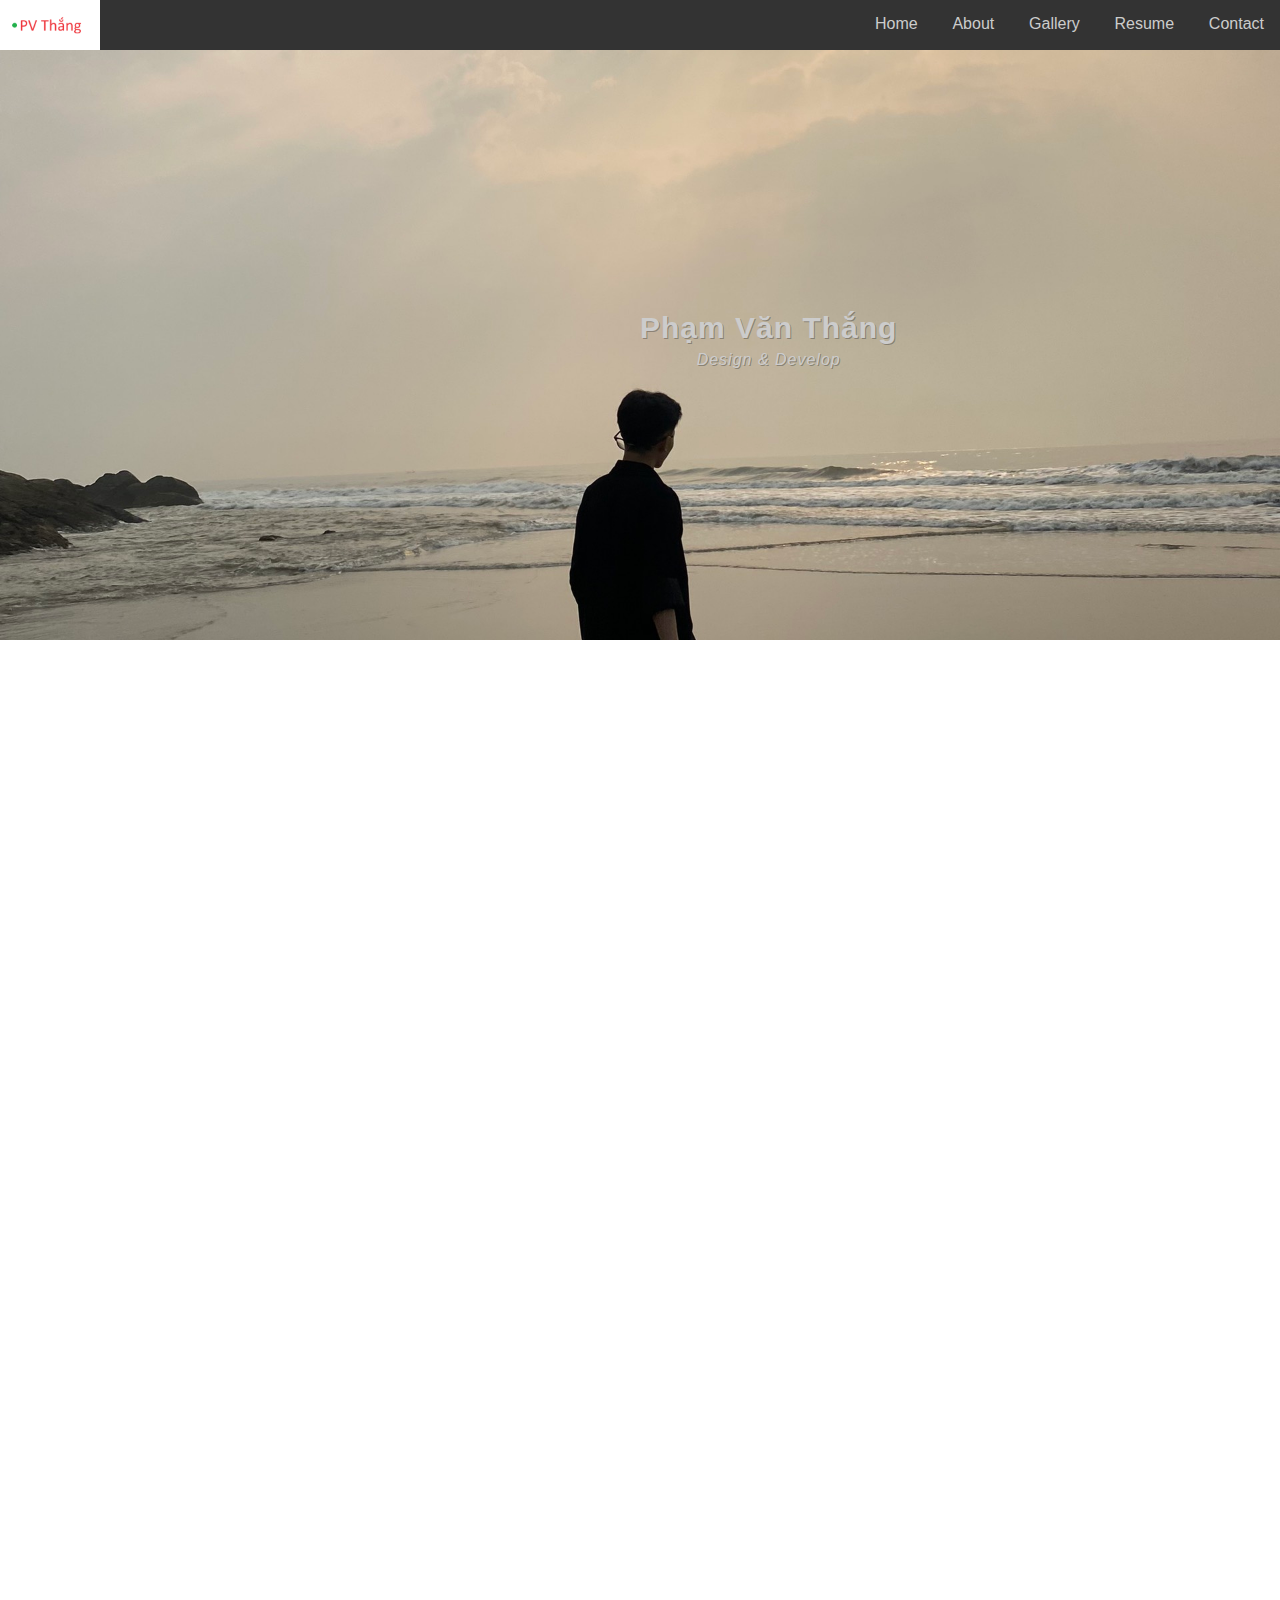
==== index.html @ 1ade6fb3 "first commit" ====
<!DOCTYPE html>
<html lang="en">
<head>
    <meta charset="UTF-8">
    <meta name="viewport" content="width=device-width, initial-scale=1.0">
    <title>Document</title>
    <link rel="shortcut icon" href="assets/img/ffb74d48d76775392c7615.jpg" type="image/x-icon">
    <link rel="stylesheet" href="assets/css/reset.css">
    <link rel="stylesheet" href="assets/css/base.css">
    <link rel="stylesheet" href="assets/css/style.css">
    <link rel="stylesheet" href="assets/css/reponsive.css">
    <link rel="stylesheet" href="assets/fonts/themify-icons.css">
</head>
<body>
    <div id="main">
        <!-- begin header -->
         <div id="header" >
                <div class="logo ">
                  <a href="#"><img src="assets/img/logo.png" alt="logo" class="logo__img" ></a>
                </div>

                <nav class="navbar">
                    <ul class="navbar__list " >
                        <li class="navbar__list-item "><a href="#" >Home</a></li>
                        <li class="navbar__list-item "><a href="" >About</a></li>
                        <li class="navbar__list-item "><a href="" >Gallery</a></li>
                        <li class="navbar__list-item "><a href="" >Resume</a></li>
                        <li class="navbar__list-item "><a href="" >Contact</a></li>
                    </ul>
                </nav>
                
                <div id="header__menu">
                    <i class="ti-menu header__menu-btn"></i>
                </div>
 
         </div>
         <!-- end header -->

         <!-- begin body -->
          <div id="container">
            <div class="content">
                <div class="slider">
                    <h3 class="slider__name">Phạm Văn Thắng</h3>
                    <p class="slider__desc">Design & Develop</p>
                </div>
            </div>
          </div>
          <!-- end body -->


          <!-- footer -->
           <div id="footer">

           </div>
    </div>
    <script src="script.js"></script>
</body>
</html>
---- assets/css/base.css ----
html {
    font-size: 62.5%;
    line-height: 1.6rem;
    font-family: Arial, Helvetica, sans-serif;
    font-weight: 100;
    scroll-behavior: smooth;
}
---- assets/css/style.css ----
#main {
 min-height: 10000px;
}
/* begin-header */
#header{
    position: fixed;
    top: 0;
    left: 0;
    right: 0;
    display: flex;
    width: 100%;
    height: 5rem;
    background-color: #333;
    justify-content: space-between;
    overflow: hidden;
    z-index: 99;
}
#header .logo {
    
}

#header .logo  {
    
}
#header .logo__img  { 
    width: 10rem;
    height: 5rem;
    
}
#header .navbar  {
    
}

#header .navbar__list {
    
}


#header .navbar__list .navbar__list-item {
    list-style: none;
    display: inline-block;
    
    
}
#header .navbar__list .navbar__list-item a {
    color: #ccc;
    font-style: none;
    text-decoration: none;
    padding: 1.6rem;
    font-size: 1rem;
    font-size: 1.6rem;
    border-radius: 1.6rem;
}
#header .navbar__list .navbar__list-item a:hover {
    background-color: #ccc;
    color:#333;
    
}

#header #header__menu {
    margin-top: 1.6rem;
}

#header #header__menu i{
    color: #ccc;
    padding: 1.6rem;
    font-size: 1.6rem;
    
}

#header #header__menu i:hover {
    background-color: #ccc;
    color:#333;
}


/* end header */
/*  b0dy */
#container {
    
}
.content {
    position: relative;
    background: url(../img/7cc66639fc165e48070713.jpg) no-repeat center/ cover;
    padding-top: 50%;
}
.content .slider {
    position: absolute;
    top: 50%;
    left: 50%;
    
    z-index: 1;
    animation: animation  2s infinite linear;
}

@keyframes animation{
    0%{
        transform: translate(-50%, -50%);
    }   

    50%{
        transform: translate(-50%,calc(-50% + 1rem));
    }   
    100%{
        transform: translate(-50%, -50%);
    } 
}

.content .slider .slider__name {
    font-size: 3rem;
    letter-spacing: 1px;
    color: #ccc;
    text-shadow: 1px 1px rgba(51, 51, 51,0.4);
}
.content .slider .slider__desc {
    margin-top: 1.6rem;
    font-size: 1.6rem;
    letter-spacing: 1px;
    color: #ccc;
    text-shadow: 1px 1px rgba(51, 51, 51,0.4);
    font-style: italic;
    text-align: center;
}
---- assets/css/reponsive.css ----
/* pc */
@media only screen and  (min-width: 64em) {
    #header__menu {
        display: none;
    }
    #header .navbar__list .navbar__list-item {
        margin-top: 1.6rem;
    }
}

/* tablet */
@media only screen and (min-width: 48em) and  (max-width: 64em) {
    #header__menu {
        display: none;
    }

    #header .navbar__list .navbar__list-item {
        margin-top: 1.6rem;
    }
}
/* mobile */
@media only screen and   (max-width:  47.9375em) {
    /* begin-header */
    .navbar {
        margin-left: 10rem;
        width: 100%;
    }

    #header .navbar__list .navbar__list-item  {
        display: block;
        width: 100%;
    }
    #header .navbar__list .navbar__list-item a {
        display: block;
        width: 100%;
    }
    /* begin-slider */
    .content .slider .slider__name {
        font-size: 1.6rem;
    }
    .content .slider .slider__desc {
        font-size: 1rem;
    }
}
---- assets/fonts/themify-icons.css ----
@font-face {
	font-family: 'themify';
	src:url('fonts/themify.eot?-fvbane');
	src:url('fonts/themify.eot?#iefix-fvbane') format('embedded-opentype'),
		url('fonts/themify.woff?-fvbane') format('woff'),
		url('fonts/themify.ttf?-fvbane') format('truetype'),
		url('fonts/themify.svg?-fvbane#themify') format('svg');
	font-weight: normal;
	font-style: normal;
}

[class^="ti-"], [class*=" ti-"] {
	font-family: 'themify';
	speak: none;
	font-style: normal;
	font-weight: normal;
	font-variant: normal;
	text-transform: none;
	line-height: 1;

	/* Better Font Rendering =========== */
	-webkit-font-smoothing: antialiased;
	-moz-osx-font-smoothing: grayscale;
}

.ti-wand:before {
	content: "\e600";
}
.ti-volume:before {
	content: "\e601";
}
.ti-user:before {
	content: "\e602";
}
.ti-unlock:before {
	content: "\e603";
}
.ti-unlink:before {
	content: "\e604";
}
.ti-trash:before {
	content: "\e605";
}
.ti-thought:before {
	content: "\e606";
}
.ti-target:before {
	content: "\e607";
}
.ti-tag:before {
	content: "\e608";
}
.ti-tablet:before {
	content: "\e609";
}
.ti-star:before {
	content: "\e60a";
}
.ti-spray:before {
	content: "\e60b";
}
.ti-signal:before {
	content: "\e60c";
}
.ti-shopping-cart:before {
	content: "\e60d";
}
.ti-shopping-cart-full:before {
	content: "\e60e";
}
.ti-settings:before {
	content: "\e60f";
}
.ti-search:before {
	content: "\e610";
}
.ti-zoom-in:before {
	content: "\e611";
}
.ti-zoom-out:before {
	content: "\e612";
}
.ti-cut:before {
	content: "\e613";
}
.ti-ruler:before {
	content: "\e614";
}
.ti-ruler-pencil:before {
	content: "\e615";
}
.ti-ruler-alt:before {
	content: "\e616";
}
.ti-bookmark:before {
	content: "\e617";
}
.ti-bookmark-alt:before {
	content: "\e618";
}
.ti-reload:before {
	content: "\e619";
}
.ti-plus:before {
	content: "\e61a";
}
.ti-pin:before {
	content: "\e61b";
}
.ti-pencil:before {
	content: "\e61c";
}
.ti-pencil-alt:before {
	content: "\e61d";
}
.ti-paint-roller:before {
	content: "\e61e";
}
.ti-paint-bucket:before {
	content: "\e61f";
}
.ti-na:before {
	content: "\e620";
}
.ti-mobile:before {
	content: "\e621";
}
.ti-minus:before {
	content: "\e622";
}
.ti-medall:before {
	content: "\e623";
}
.ti-medall-alt:before {
	content: "\e624";
}
.ti-marker:before {
	content: "\e625";
}
.ti-marker-alt:before {
	content: "\e626";
}
.ti-arrow-up:before {
	content: "\e627";
}
.ti-arrow-right:before {
	content: "\e628";
}
.ti-arrow-left:before {
	content: "\e629";
}
.ti-arrow-down:before {
	content: "\e62a";
}
.ti-lock:before {
	content: "\e62b";
}
.ti-location-arrow:before {
	content: "\e62c";
}
.ti-link:before {
	content: "\e62d";
}
.ti-layout:before {
	content: "\e62e";
}
.ti-layers:before {
	content: "\e62f";
}
.ti-layers-alt:before {
	content: "\e630";
}
.ti-key:before {
	content: "\e631";
}
.ti-import:before {
	content: "\e632";
}
.ti-image:before {
	content: "\e633";
}
.ti-heart:before {
	content: "\e634";
}
.ti-heart-broken:before {
	content: "\e635";
}
.ti-hand-stop:before {
	content: "\e636";
}
.ti-hand-open:before {
	content: "\e637";
}
.ti-hand-drag:before {
	content: "\e638";
}
.ti-folder:before {
	content: "\e639";
}
.ti-flag:before {
	content: "\e63a";
}
.ti-flag-alt:before {
	content: "\e63b";
}
.ti-flag-alt-2:before {
	content: "\e63c";
}
.ti-eye:before {
	content: "\e63d";
}
.ti-export:before {
	content: "\e63e";
}
.ti-exchange-vertical:before {
	content: "\e63f";
}
.ti-desktop:before {
	content: "\e640";
}
.ti-cup:before {
	content: "\e641";
}
.ti-crown:before {
	content: "\e642";
}
.ti-comments:before {
	content: "\e643";
}
.ti-comment:before {
	content: "\e644";
}
.ti-comment-alt:before {
	content: "\e645";
}
.ti-close:before {
	content: "\e646";
}
.ti-clip:before {
	content: "\e647";
}
.ti-angle-up:before {
	content: "\e648";
}
.ti-angle-right:before {
	content: "\e649";
}
.ti-angle-left:before {
	content: "\e64a";
}
.ti-angle-down:before {
	content: "\e64b";
}
.ti-check:before {
	content: "\e64c";
}
.ti-check-box:before {
	content: "\e64d";
}
.ti-camera:before {
	content: "\e64e";
}
.ti-announcement:before {
	content: "\e64f";
}
.ti-brush:before {
	content: "\e650";
}
.ti-briefcase:before {
	content: "\e651";
}
.ti-bolt:before {
	content: "\e652";
}
.ti-bolt-alt:before {
	content: "\e653";
}
.ti-blackboard:before {
	content: "\e654";
}
.ti-bag:before {
	content: "\e655";
}
.ti-move:before {
	content: "\e656";
}
.ti-arrows-vertical:before {
	content: "\e657";
}
.ti-arrows-horizontal:before {
	content: "\e658";
}
.ti-fullscreen:before {
	content: "\e659";
}
.ti-arrow-top-right:before {
	content: "\e65a";
}
.ti-arrow-top-left:before {
	content: "\e65b";
}
.ti-arrow-circle-up:before {
	content: "\e65c";
}
.ti-arrow-circle-right:before {
	content: "\e65d";
}
.ti-arrow-circle-left:before {
	content: "\e65e";
}
.ti-arrow-circle-down:before {
	content: "\e65f";
}
.ti-angle-double-up:before {
	content: "\e660";
}
.ti-angle-double-right:before {
	content: "\e661";
}
.ti-angle-double-left:before {
	content: "\e662";
}
.ti-angle-double-down:before {
	content: "\e663";
}
.ti-zip:before {
	content: "\e664";
}
.ti-world:before {
	content: "\e665";
}
.ti-wheelchair:before {
	content: "\e666";
}
.ti-view-list:before {
	content: "\e667";
}
.ti-view-list-alt:before {
	content: "\e668";
}
.ti-view-grid:before {
	content: "\e669";
}
.ti-uppercase:before {
	content: "\e66a";
}
.ti-upload:before {
	content: "\e66b";
}
.ti-underline:before {
	content: "\e66c";
}
.ti-truck:before {
	content: "\e66d";
}
.ti-timer:before {
	content: "\e66e";
}
.ti-ticket:before {
	content: "\e66f";
}
.ti-thumb-up:before {
	content: "\e670";
}
.ti-thumb-down:before {
	content: "\e671";
}
.ti-text:before {
	content: "\e672";
}
.ti-stats-up:before {
	content: "\e673";
}
.ti-stats-down:before {
	content: "\e674";
}
.ti-split-v:before {
	content: "\e675";
}
.ti-split-h:before {
	content: "\e676";
}
.ti-smallcap:before {
	content: "\e677";
}
.ti-shine:before {
	content: "\e678";
}
.ti-shift-right:before {
	content: "\e679";
}
.ti-shift-left:before {
	content: "\e67a";
}
.ti-shield:before {
	content: "\e67b";
}
.ti-notepad:before {
	content: "\e67c";
}
.ti-server:before {
	content: "\e67d";
}
.ti-quote-right:before {
	content: "\e67e";
}
.ti-quote-left:before {
	content: "\e67f";
}
.ti-pulse:before {
	content: "\e680";
}
.ti-printer:before {
	content: "\e681";
}
.ti-power-off:before {
	content: "\e682";
}
.ti-plug:before {
	content: "\e683";
}
.ti-pie-chart:before {
	content: "\e684";
}
.ti-paragraph:before {
	content: "\e685";
}
.ti-panel:before {
	content: "\e686";
}
.ti-package:before {
	content: "\e687";
}
.ti-music:before {
	content: "\e688";
}
.ti-music-alt:before {
	content: "\e689";
}
.ti-mouse:before {
	content: "\e68a";
}
.ti-mouse-alt:before {
	content: "\e68b";
}
.ti-money:before {
	content: "\e68c";
}
.ti-microphone:before {
	content: "\e68d";
}
.ti-menu:before {
	content: "\e68e";
}
.ti-menu-alt:before {
	content: "\e68f";
}
.ti-map:before {
	content: "\e690";
}
.ti-map-alt:before {
	content: "\e691";
}
.ti-loop:before {
	content: "\e692";
}
.ti-location-pin:before {
	content: "\e693";
}
.ti-list:before {
	content: "\e694";
}
.ti-light-bulb:before {
	content: "\e695";
}
.ti-Italic:before {
	content: "\e696";
}
.ti-info:before {
	content: "\e697";
}
.ti-infinite:before {
	content: "\e698";
}
.ti-id-badge:before {
	content: "\e699";
}
.ti-hummer:before {
	content: "\e69a";
}
.ti-home:before {
	content: "\e69b";
}
.ti-help:before {
	content: "\e69c";
}
.ti-headphone:before {
	content: "\e69d";
}
.ti-harddrives:before {
	content: "\e69e";
}
.ti-harddrive:before {
	content: "\e69f";
}
.ti-gift:before {
	content: "\e6a0";
}
.ti-game:before {
	content: "\e6a1";
}
.ti-filter:before {
	content: "\e6a2";
}
.ti-files:before {
	content: "\e6a3";
}
.ti-file:before {
	content: "\e6a4";
}
.ti-eraser:before {
	content: "\e6a5";
}
.ti-envelope:before {
	content: "\e6a6";
}
.ti-download:before {
	content: "\e6a7";
}
.ti-direction:before {
	content: "\e6a8";
}
.ti-direction-alt:before {
	content: "\e6a9";
}
.ti-dashboard:before {
	content: "\e6aa";
}
.ti-control-stop:before {
	content: "\e6ab";
}
.ti-control-shuffle:before {
	content: "\e6ac";
}
.ti-control-play:before {
	content: "\e6ad";
}
.ti-control-pause:before {
	content: "\e6ae";
}
.ti-control-forward:before {
	content: "\e6af";
}
.ti-control-backward:before {
	content: "\e6b0";
}
.ti-cloud:before {
	content: "\e6b1";
}
.ti-cloud-up:before {
	content: "\e6b2";
}
.ti-cloud-down:before {
	content: "\e6b3";
}
.ti-clipboard:before {
	content: "\e6b4";
}
.ti-car:before {
	content: "\e6b5";
}
.ti-calendar:before {
	content: "\e6b6";
}
.ti-book:before {
	content: "\e6b7";
}
.ti-bell:before {
	content: "\e6b8";
}
.ti-basketball:before {
	content: "\e6b9";
}
.ti-bar-chart:before {
	content: "\e6ba";
}
.ti-bar-chart-alt:before {
	content: "\e6bb";
}
.ti-back-right:before {
	content: "\e6bc";
}
.ti-back-left:before {
	content: "\e6bd";
}
.ti-arrows-corner:before {
	content: "\e6be";
}
.ti-archive:before {
	content: "\e6bf";
}
.ti-anchor:before {
	content: "\e6c0";
}
.ti-align-right:before {
	content: "\e6c1";
}
.ti-align-left:before {
	content: "\e6c2";
}
.ti-align-justify:before {
	content: "\e6c3";
}
.ti-align-center:before {
	content: "\e6c4";
}
.ti-alert:before {
	content: "\e6c5";
}
.ti-alarm-clock:before {
	content: "\e6c6";
}
.ti-agenda:before {
	content: "\e6c7";
}
.ti-write:before {
	content: "\e6c8";
}
.ti-window:before {
	content: "\e6c9";
}
.ti-widgetized:before {
	content: "\e6ca";
}
.ti-widget:before {
	content: "\e6cb";
}
.ti-widget-alt:before {
	content: "\e6cc";
}
.ti-wallet:before {
	content: "\e6cd";
}
.ti-video-clapper:before {
	content: "\e6ce";
}
.ti-video-camera:before {
	content: "\e6cf";
}
.ti-vector:before {
	content: "\e6d0";
}
.ti-themify-logo:before {
	content: "\e6d1";
}
.ti-themify-favicon:before {
	content: "\e6d2";
}
.ti-themify-favicon-alt:before {
	content: "\e6d3";
}
.ti-support:before {
	content: "\e6d4";
}
.ti-stamp:before {
	content: "\e6d5";
}
.ti-split-v-alt:before {
	content: "\e6d6";
}
.ti-slice:before {
	content: "\e6d7";
}
.ti-shortcode:before {
	content: "\e6d8";
}
.ti-shift-right-alt:before {
	content: "\e6d9";
}
.ti-shift-left-alt:before {
	content: "\e6da";
}
.ti-ruler-alt-2:before {
	content: "\e6db";
}
.ti-receipt:before {
	content: "\e6dc";
}
.ti-pin2:before {
	content: "\e6dd";
}
.ti-pin-alt:before {
	content: "\e6de";
}
.ti-pencil-alt2:before {
	content: "\e6df";
}
.ti-palette:before {
	content: "\e6e0";
}
.ti-more:before {
	content: "\e6e1";
}
.ti-more-alt:before {
	content: "\e6e2";
}
.ti-microphone-alt:before {
	content: "\e6e3";
}
.ti-magnet:before {
	content: "\e6e4";
}
.ti-line-double:before {
	content: "\e6e5";
}
.ti-line-dotted:before {
	content: "\e6e6";
}
.ti-line-dashed:before {
	content: "\e6e7";
}
.ti-layout-width-full:before {
	content: "\e6e8";
}
.ti-layout-width-default:before {
	content: "\e6e9";
}
.ti-layout-width-default-alt:before {
	content: "\e6ea";
}
.ti-layout-tab:before {
	content: "\e6eb";
}
.ti-layout-tab-window:before {
	content: "\e6ec";
}
.ti-layout-tab-v:before {
	content: "\e6ed";
}
.ti-layout-tab-min:before {
	content: "\e6ee";
}
.ti-layout-slider:before {
	content: "\e6ef";
}
.ti-layout-slider-alt:before {
	content: "\e6f0";
}
.ti-layout-sidebar-right:before {
	content: "\e6f1";
}
.ti-layout-sidebar-none:before {
	content: "\e6f2";
}
.ti-layout-sidebar-left:before {
	content: "\e6f3";
}
.ti-layout-placeholder:before {
	content: "\e6f4";
}
.ti-layout-menu:before {
	content: "\e6f5";
}
.ti-layout-menu-v:before {
	content: "\e6f6";
}
.ti-layout-menu-separated:before {
	content: "\e6f7";
}
.ti-layout-menu-full:before {
	content: "\e6f8";
}
.ti-layout-media-right-alt:before {
	content: "\e6f9";
}
.ti-layout-media-right:before {
	content: "\e6fa";
}
.ti-layout-media-overlay:before {
	content: "\e6fb";
}
.ti-layout-media-overlay-alt:before {
	content: "\e6fc";
}
.ti-layout-media-overlay-alt-2:before {
	content: "\e6fd";
}
.ti-layout-media-left-alt:before {
	content: "\e6fe";
}
.ti-layout-media-left:before {
	content: "\e6ff";
}
.ti-layout-media-center-alt:before {
	content: "\e700";
}
.ti-layout-media-center:before {
	content: "\e701";
}
.ti-layout-list-thumb:before {
	content: "\e702";
}
.ti-layout-list-thumb-alt:before {
	content: "\e703";
}
.ti-layout-list-post:before {
	content: "\e704";
}
.ti-layout-list-large-image:before {
	content: "\e705";
}
.ti-layout-line-solid:before {
	content: "\e706";
}
.ti-layout-grid4:before {
	content: "\e707";
}
.ti-layout-grid3:before {
	content: "\e708";
}
.ti-layout-grid2:before {
	content: "\e709";
}
.ti-layout-grid2-thumb:before {
	content: "\e70a";
}
.ti-layout-cta-right:before {
	content: "\e70b";
}
.ti-layout-cta-left:before {
	content: "\e70c";
}
.ti-layout-cta-center:before {
	content: "\e70d";
}
.ti-layout-cta-btn-right:before {
	content: "\e70e";
}
.ti-layout-cta-btn-left:before {
	content: "\e70f";
}
.ti-layout-column4:before {
	content: "\e710";
}
.ti-layout-column3:before {
	content: "\e711";
}
.ti-layout-column2:before {
	content: "\e712";
}
.ti-layout-accordion-separated:before {
	content: "\e713";
}
.ti-layout-accordion-merged:before {
	content: "\e714";
}
.ti-layout-accordion-list:before {
	content: "\e715";
}
.ti-ink-pen:before {
	content: "\e716";
}
.ti-info-alt:before {
	content: "\e717";
}
.ti-help-alt:before {
	content: "\e718";
}
.ti-headphone-alt:before {
	content: "\e719";
}
.ti-hand-point-up:before {
	content: "\e71a";
}
.ti-hand-point-right:before {
	content: "\e71b";
}
.ti-hand-point-left:before {
	content: "\e71c";
}
.ti-hand-point-down:before {
	content: "\e71d";
}
.ti-gallery:before {
	content: "\e71e";
}
.ti-face-smile:before {
	content: "\e71f";
}
.ti-face-sad:before {
	content: "\e720";
}
.ti-credit-card:before {
	content: "\e721";
}
.ti-control-skip-forward:before {
	content: "\e722";
}
.ti-control-skip-backward:before {
	content: "\e723";
}
.ti-control-record:before {
	content: "\e724";
}
.ti-control-eject:before {
	content: "\e725";
}
.ti-comments-smiley:before {
	content: "\e726";
}
.ti-brush-alt:before {
	content: "\e727";
}
.ti-youtube:before {
	content: "\e728";
}
.ti-vimeo:before {
	content: "\e729";
}
.ti-twitter:before {
	content: "\e72a";
}
.ti-time:before {
	content: "\e72b";
}
.ti-tumblr:before {
	content: "\e72c";
}
.ti-skype:before {
	content: "\e72d";
}
.ti-share:before {
	content: "\e72e";
}
.ti-share-alt:before {
	content: "\e72f";
}
.ti-rocket:before {
	content: "\e730";
}
.ti-pinterest:before {
	content: "\e731";
}
.ti-new-window:before {
	content: "\e732";
}
.ti-microsoft:before {
	content: "\e733";
}
.ti-list-ol:before {
	content: "\e734";
}
.ti-linkedin:before {
	content: "\e735";
}
.ti-layout-sidebar-2:before {
	content: "\e736";
}
.ti-layout-grid4-alt:before {
	content: "\e737";
}
.ti-layout-grid3-alt:before {
	content: "\e738";
}
.ti-layout-grid2-alt:before {
	content: "\e739";
}
.ti-layout-column4-alt:before {
	content: "\e73a";
}
.ti-layout-column3-alt:before {
	content: "\e73b";
}
.ti-layout-column2-alt:before {
	content: "\e73c";
}
.ti-instagram:before {
	content: "\e73d";
}
.ti-google:before {
	content: "\e73e";
}
.ti-github:before {
	content: "\e73f";
}
.ti-flickr:before {
	content: "\e740";
}
.ti-facebook:before {
	content: "\e741";
}
.ti-dropbox:before {
	content: "\e742";
}
.ti-dribbble:before {
	content: "\e743";
}
.ti-apple:before {
	content: "\e744";
}
.ti-android:before {
	content: "\e745";
}
.ti-save:before {
	content: "\e746";
}
.ti-save-alt:before {
	content: "\e747";
}
.ti-yahoo:before {
	content: "\e748";
}
.ti-wordpress:before {
	content: "\e749";
}
.ti-vimeo-alt:before {
	content: "\e74a";
}
.ti-twitter-alt:before {
	content: "\e74b";
}
.ti-tumblr-alt:before {
	content: "\e74c";
}
.ti-trello:before {
	content: "\e74d";
}
.ti-stack-overflow:before {
	content: "\e74e";
}
.ti-soundcloud:before {
	content: "\e74f";
}
.ti-sharethis:before {
	content: "\e750";
}
.ti-sharethis-alt:before {
	content: "\e751";
}
.ti-reddit:before {
	content: "\e752";
}
.ti-pinterest-alt:before {
	content: "\e753";
}
.ti-microsoft-alt:before {
	content: "\e754";
}
.ti-linux:before {
	content: "\e755";
}
.ti-jsfiddle:before {
	content: "\e756";
}
.ti-joomla:before {
	content: "\e757";
}
.ti-html5:before {
	content: "\e758";
}
.ti-flickr-alt:before {
	content: "\e759";
}
.ti-email:before {
	content: "\e75a";
}
.ti-drupal:before {
	content: "\e75b";
}
.ti-dropbox-alt:before {
	content: "\e75c";
}
.ti-css3:before {
	content: "\e75d";
}
.ti-rss:before {
	content: "\e75e";
}
.ti-rss-alt:before {
	content: "\e75f";
}
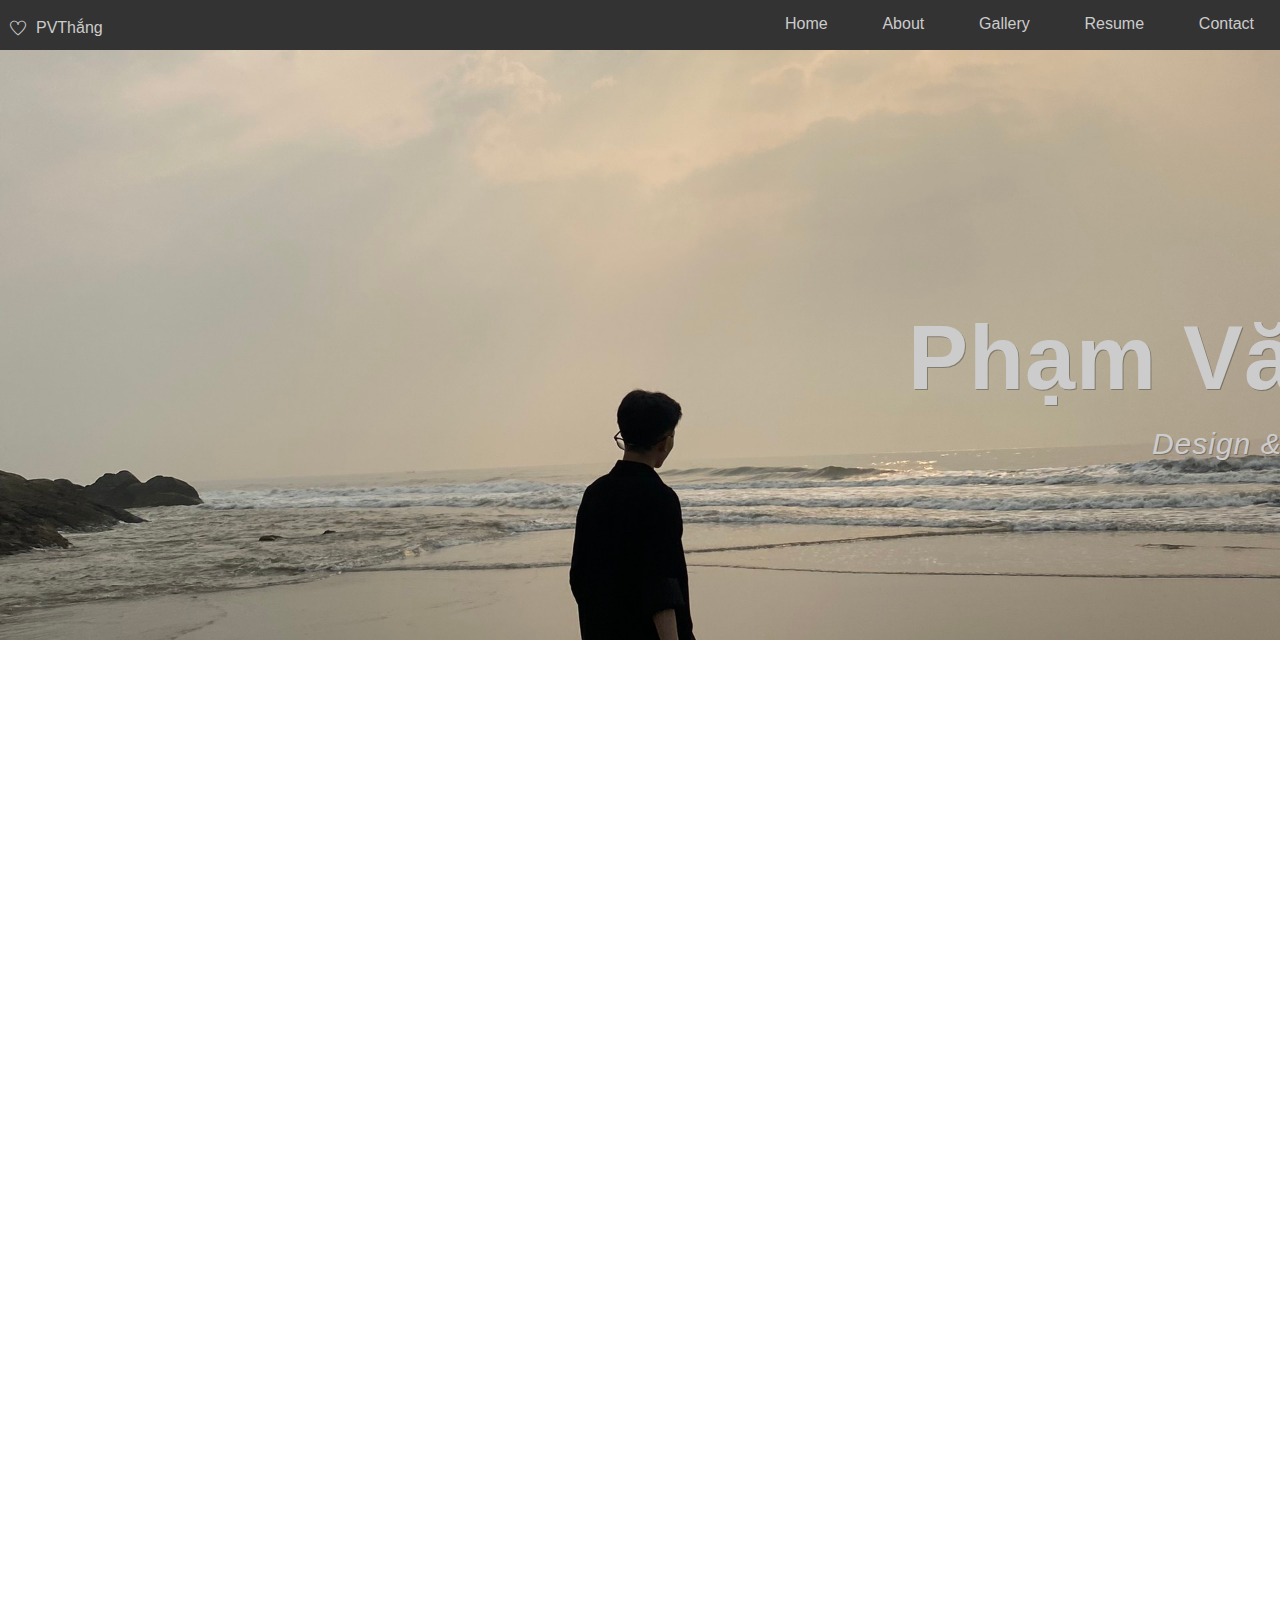
==== commit 23da2640: "update" ====
--- a/index.html
+++ b/index.html
@@ -16,7 +16,10 @@
         <!-- begin header -->
          <div id="header" >
                 <div class="logo ">
-                  <a href="#"><img src="assets/img/logo.png" alt="logo" class="logo__img" ></a>
+                     <a href="">
+                        <i class="ti-heart logo__icon"></i>
+                        <p class="logo__name">PVThắng</p>
+                    </a>
                 </div>
 
                 <nav class="navbar">
--- a/assets/css/style.css
+++ b/assets/css/style.css
@@ -19,14 +19,24 @@
     
 }
 
-#header .logo  {
+#header .logo  a{
+    margin-top: 1rem;
+    display:flex;
+    text-decoration: none;
+}
+#header .logo__icon  { 
+    font-size: 1.6rem;
+    padding: 1rem 0 1rem 1rem;
+    color: #ccc;
+}
+
+#header .logo__name  { 
+    font-size: 1.6rem;
+    padding: 1rem;
+    color: #ccc;
     
 }
-#header .logo__img  { 
-    width: 10rem;
-    height: 5rem;
-    
-}
+
 #header .navbar  {
     
 }
@@ -39,17 +49,17 @@
 #header .navbar__list .navbar__list-item {
     list-style: none;
     display: inline-block;
-    
+    margin: 0 1.6rem;
     
 }
 #header .navbar__list .navbar__list-item a {
     color: #ccc;
     font-style: none;
     text-decoration: none;
-    padding: 1.6rem;
-    font-size: 1rem;
+    padding: 1rem;
     font-size: 1.6rem;
     border-radius: 1.6rem;
+    transition: background-color ease-in 0.3s;
 }
 #header .navbar__list .navbar__list-item a:hover {
     background-color: #ccc;
@@ -63,9 +73,9 @@
 
 #header #header__menu i{
     color: #ccc;
-    padding: 1.6rem;
+    padding: 1rem;
     font-size: 1.6rem;
-    
+    border-radius: 1.6rem;
 }
 
 #header #header__menu i:hover {
@@ -106,18 +116,24 @@
     } 
 }
 
+.content .slider {
+    width: 100%;
+    text-align: center;
+}
 .content .slider .slider__name {
-    font-size: 3rem;
+    font-size: 9rem;
     letter-spacing: 1px;
     color: #ccc;
     text-shadow: 1px 1px rgba(51, 51, 51,0.4);
+    padding:  3rem 3rem;
 }
 .content .slider .slider__desc {
-    margin-top: 1.6rem;
-    font-size: 1.6rem;
+    margin-top: 3rem;
+    font-size: 3rem;
     letter-spacing: 1px;
     color: #ccc;
     text-shadow: 1px 1px rgba(51, 51, 51,0.4);
     font-style: italic;
     text-align: center;
+    padding: 1rem;
 }--- a/assets/css/reponsive.css
+++ b/assets/css/reponsive.css
@@ -29,6 +29,7 @@
     #header .navbar__list .navbar__list-item  {
         display: block;
         width: 100%;
+        margin-top: 1rem;
     }
     #header .navbar__list .navbar__list-item a {
         display: block;
@@ -36,9 +37,9 @@
     }
     /* begin-slider */
     .content .slider .slider__name {
+        font-size: 3rem;
+    }
+    .content .slider .slider__desc {
         font-size: 1.6rem;
     }
-    .content .slider .slider__desc {
-        font-size: 1rem;
-    }
 }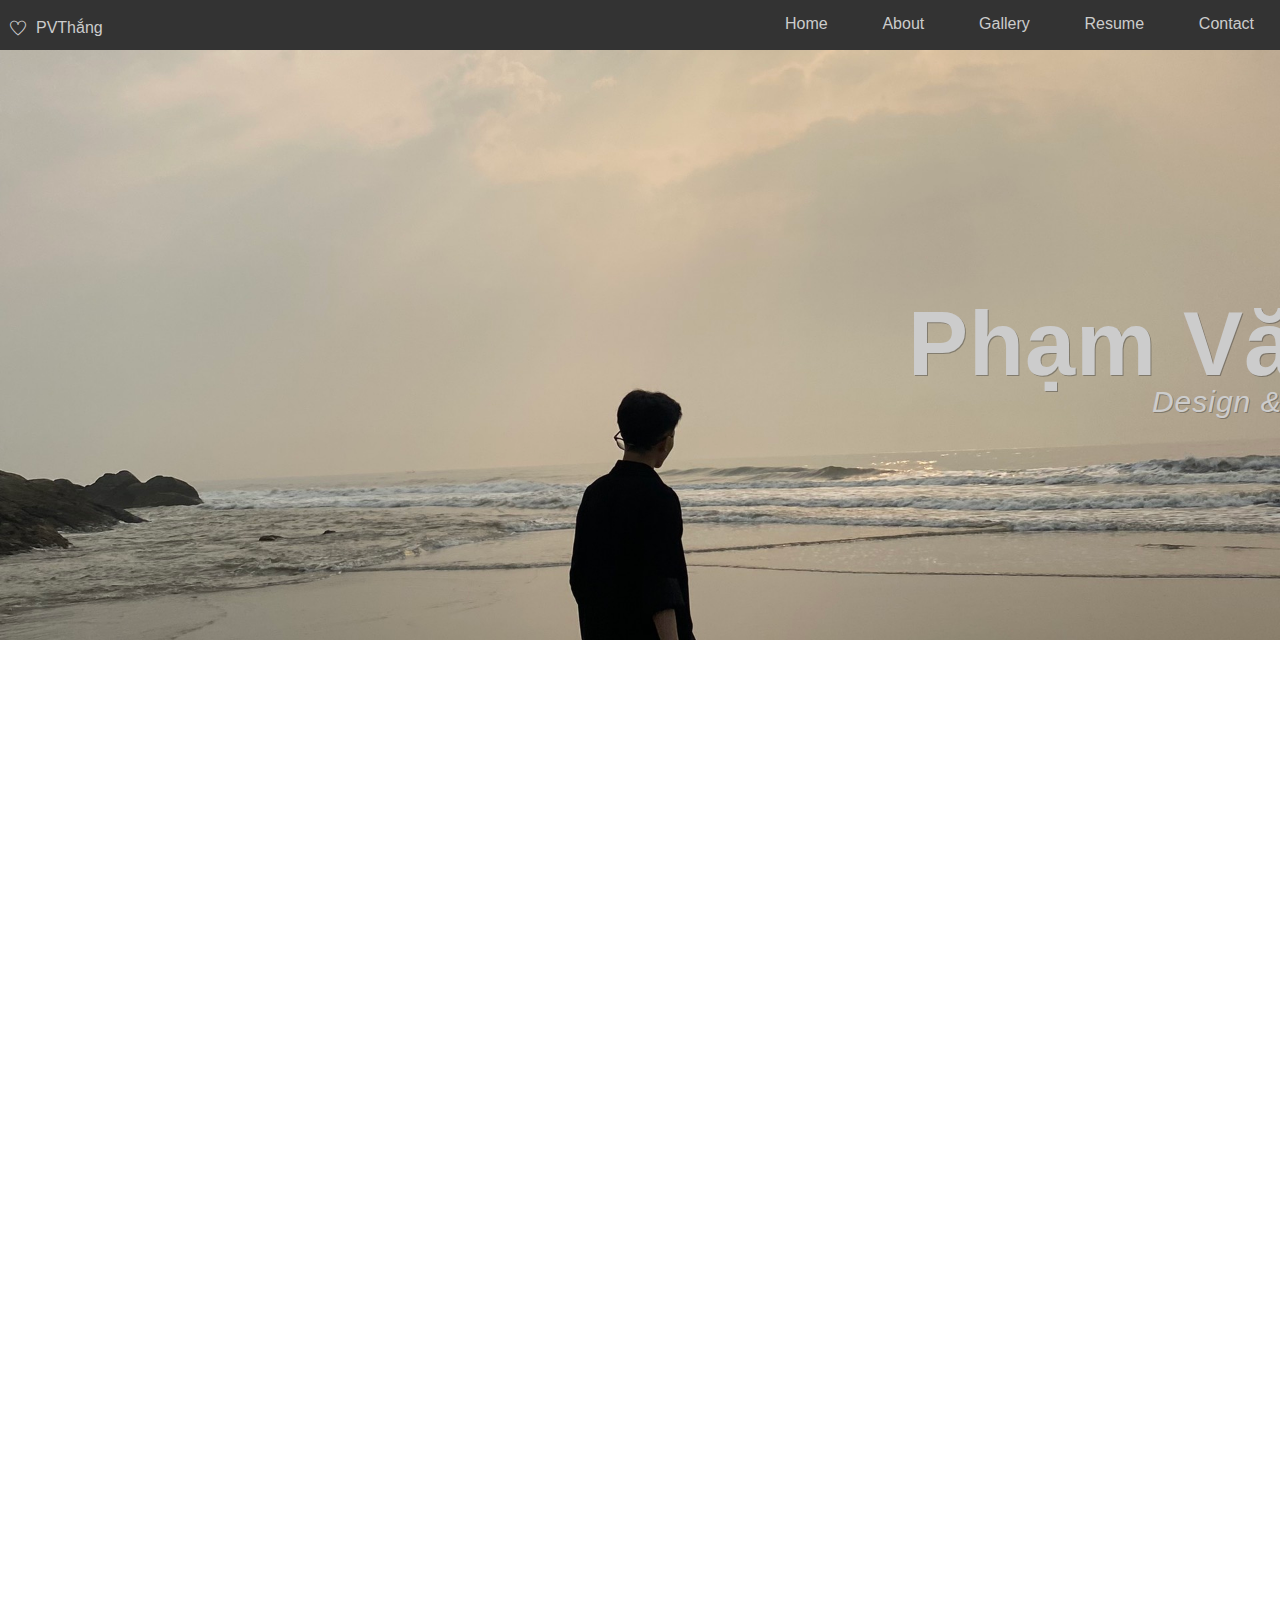
==== commit da021ac0: "update new" ====
--- a/index.html
+++ b/index.html
@@ -16,7 +16,7 @@
         <!-- begin header -->
          <div id="header" >
                 <div class="logo ">
-                     <a href="">
+                     <a href="#">
                         <i class="ti-heart logo__icon"></i>
                         <p class="logo__name">PVThắng</p>
                     </a>
@@ -46,6 +46,10 @@
                     <h3 class="slider__name">Phạm Văn Thắng</h3>
                     <p class="slider__desc">Design & Develop</p>
                 </div>
+
+                <div class="about">
+                    
+                </div>
             </div>
           </div>
           <!-- end body -->
--- a/assets/css/style.css
+++ b/assets/css/style.css
@@ -125,10 +125,10 @@
     letter-spacing: 1px;
     color: #ccc;
     text-shadow: 1px 1px rgba(51, 51, 51,0.4);
-    padding:  3rem 3rem;
+    padding:  1.6rem ;
 }
 .content .slider .slider__desc {
-    margin-top: 3rem;
+    margin-top: 1.6rem;
     font-size: 3rem;
     letter-spacing: 1px;
     color: #ccc;
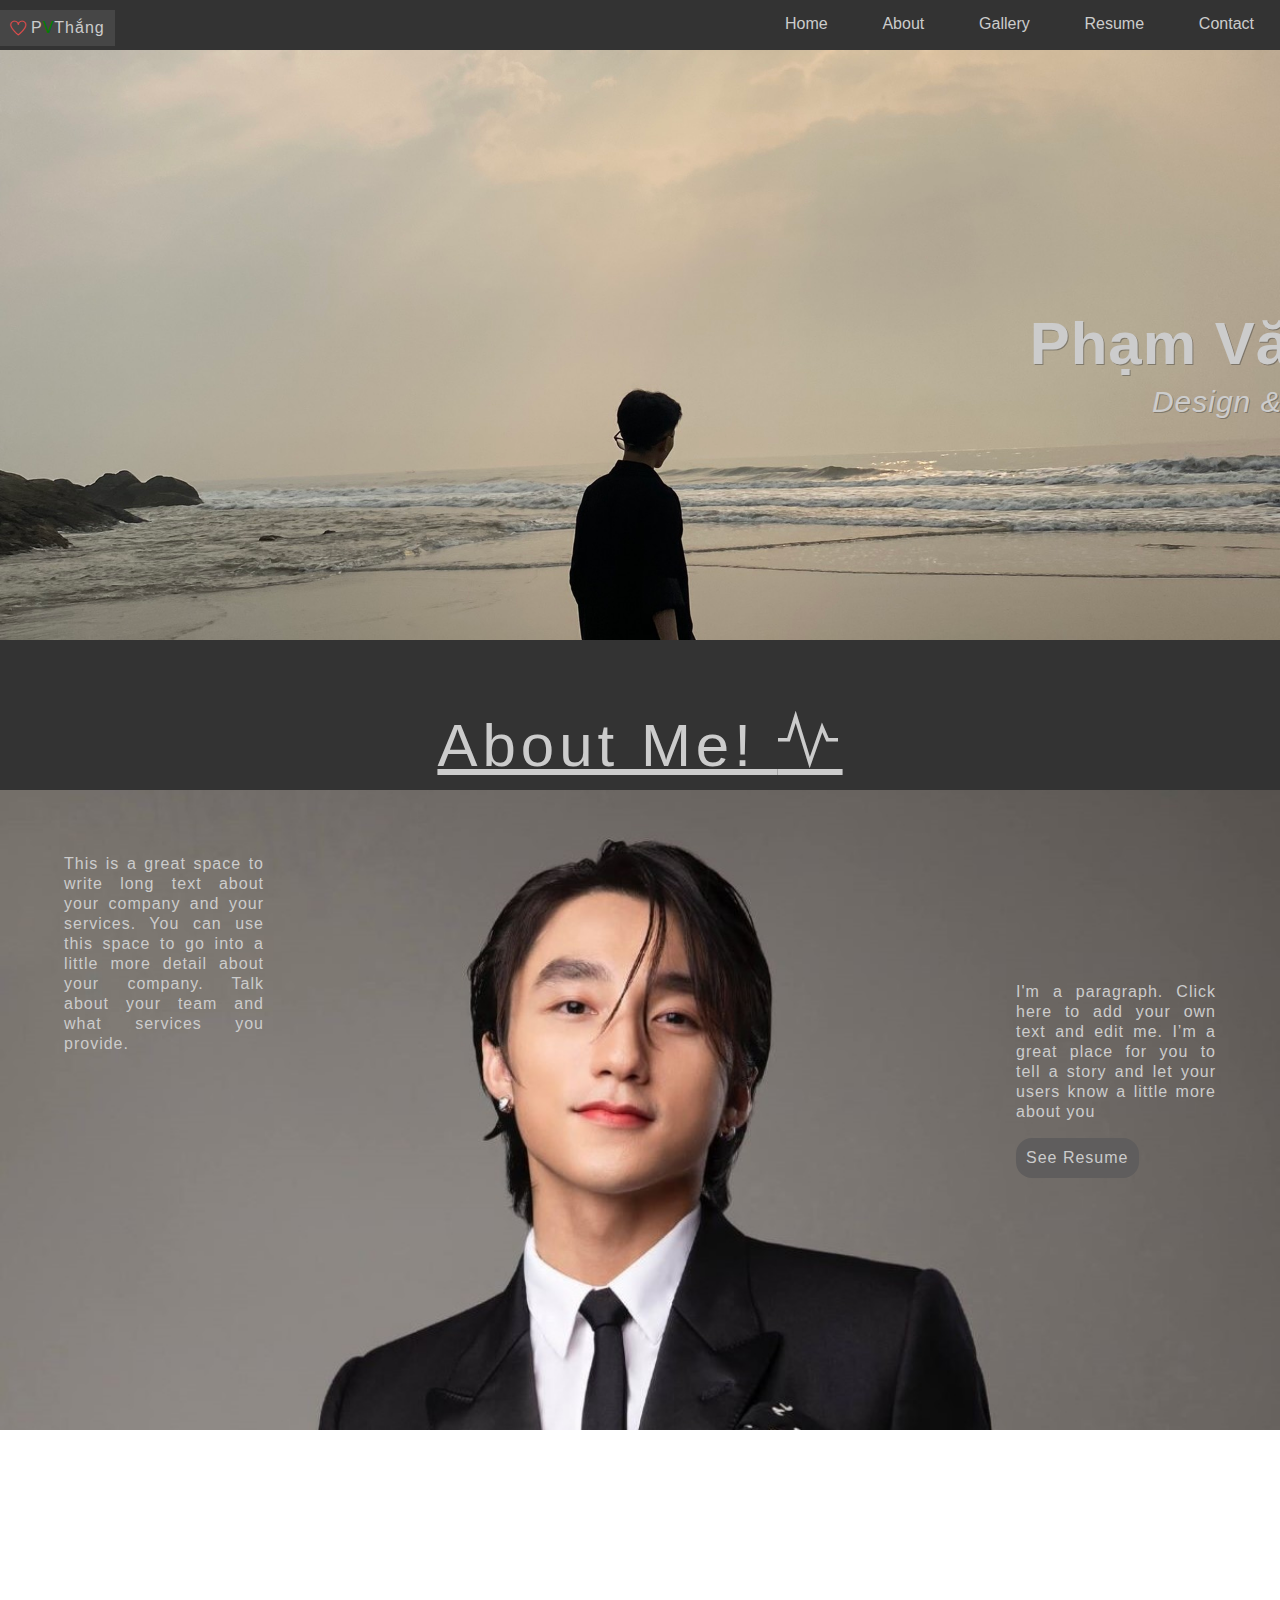
==== commit a813a63a: "update-resume" ====
--- a/index.html
+++ b/index.html
@@ -6,50 +6,80 @@
     <title>Document</title>
     <link rel="shortcut icon" href="assets/img/ffb74d48d76775392c7615.jpg" type="image/x-icon">
     <link rel="stylesheet" href="assets/css/reset.css">
+    <link rel="stylesheet" href="assets/css/style.css">
     <link rel="stylesheet" href="assets/css/base.css">
-    <link rel="stylesheet" href="assets/css/style.css">
     <link rel="stylesheet" href="assets/css/reponsive.css">
     <link rel="stylesheet" href="assets/fonts/themify-icons.css">
 </head>
 <body>
     <div id="main">
         <!-- begin header -->
-         <div id="header" >
+         <div id="header" class="row__full">
                 <div class="logo ">
-                     <a href="#">
-                        <i class="ti-heart logo__icon"></i>
-                        <p class="logo__name">PVThắng</p>
+                     <a href="#" class="logo__list padding__botton">
+                        <i class="ti-heart logo__icon font__text color__text"></i>
+                        <p class="logo__name font__text color__text">P<span>V</span>Thắng</p>
                     </a>
                 </div>
 
                 <nav class="navbar">
                     <ul class="navbar__list " >
-                        <li class="navbar__list-item "><a href="#" >Home</a></li>
-                        <li class="navbar__list-item "><a href="" >About</a></li>
-                        <li class="navbar__list-item "><a href="" >Gallery</a></li>
-                        <li class="navbar__list-item "><a href="" >Resume</a></li>
-                        <li class="navbar__list-item "><a href="" >Contact</a></li>
+                        <li class="navbar__list-item "><a href="#" class="padding__botton font__text color__text" >Home</a></li>
+                        <li class="navbar__list-item "><a href="#about"  class="padding__botton font__text color__text">About</a></li>
+                        <li class="navbar__list-item "><a href=""  class="padding__botton font__text color__text">Gallery</a></li>
+                        <li class="navbar__list-item "><a href=""  class="padding__botton font__text color__text">Resume</a></li>
+                        <li class="navbar__list-item "><a href=""  class="padding__botton font__text color__text">Contact</a></li>
                     </ul>
                 </nav>
                 
-                <div id="header__menu">
-                    <i class="ti-menu header__menu-btn"></i>
+                <div id="header__menu" class="margin__top">
+                    <i class="ti-menu header__menu-btn padding__botton font__text color__text"></i>
                 </div>
  
          </div>
          <!-- end header -->
+          <!-- begin-slider -->
+         <div class="slider row__full ">
+            <div class="slider__position">
+            <h3 class="slider__name color__text">Phạm Văn Thắng</h3>
+            <p class="slider__desc padding__botton margin__top color__text">Design & Develop</p>
+        </div>
+        </div> 
+        <!--  -->
 
          <!-- begin body -->
           <div id="container">
-            <div class="content">
-                <div class="slider">
-                    <h3 class="slider__name">Phạm Văn Thắng</h3>
-                    <p class="slider__desc">Design & Develop</p>
+            <div id="content">
+
+                <div id="about" class="">
+                    <div class="about__list">
+                    <h3 class="about__me color__text">About Me! <i class="ti-pulse"> </i></h3>
+                    
+                        <div class="about__me-item1 color__text font__text">
+                            <p>This is a great space to write long text about your
+                                company and your services. You can use this space
+                                 to go into a little more detail about your company.
+                                Talk about your team and what services you provide.
+                            </p>
+                        </div>
+
+                        <div class="about__me-item2 color__text font__text">
+                            <p>
+                                I'm a paragraph. Click here to 
+                                add your own text and edit me.
+                                 I’m a great place for you to tell
+                                a story and let your users know
+                                 a little more about you
+                            </p>
+                            <a href="resume.html" class="about__me-resume margin__top padding__botton">See Resume</a>
+                        </div>
+                </div>
                 </div>
 
-                <div class="about">
-                    
-                </div>
+
+
+
+
             </div>
           </div>
           <!-- end body -->
--- a/assets/css/style.css
+++ b/assets/css/style.css
@@ -8,7 +8,7 @@
     left: 0;
     right: 0;
     display: flex;
-    width: 100%;
+    
     height: 5rem;
     background-color: #333;
     justify-content: space-between;
@@ -19,22 +19,24 @@
     
 }
 
-#header .logo  a{
+#header .logo__list{
     margin-top: 1rem;
     display:flex;
     text-decoration: none;
+    background-color: rgba(101, 101, 101, 0.4);
 }
 #header .logo__icon  { 
-    font-size: 1.6rem;
-    padding: 1rem 0 1rem 1rem;
-    color: #ccc;
+    letter-spacing: 0.5rem;
+    color: rgb(236, 77, 77);
 }
 
 #header .logo__name  { 
-    font-size: 1.6rem;
-    padding: 1rem;
-    color: #ccc;
-    
+    letter-spacing: 0.1rem;
+}
+
+
+#header .logo__name span {
+    color: green;
 }
 
 #header .navbar  {
@@ -52,12 +54,12 @@
     margin: 0 1.6rem;
     
 }
-#header .navbar__list .navbar__list-item a {
-    color: #ccc;
+#header  .navbar__list-item a {
+    
     font-style: none;
     text-decoration: none;
-    padding: 1rem;
-    font-size: 1.6rem;
+    
+    margin-top: 1rem;
     border-radius: 1.6rem;
     transition: background-color ease-in 0.3s;
 }
@@ -68,13 +70,11 @@
 }
 
 #header #header__menu {
-    margin-top: 1.6rem;
+
 }
 
 #header #header__menu i{
-    color: #ccc;
-    padding: 1rem;
-    font-size: 1.6rem;
+    
     border-radius: 1.6rem;
 }
 
@@ -85,22 +85,21 @@
 
 
 /* end header */
-/*  b0dy */
-#container {
-    
-}
-.content {
+/* slidewr */
+.slider {
     position: relative;
     background: url(../img/7cc66639fc165e48070713.jpg) no-repeat center/ cover;
     padding-top: 50%;
+    text-align: center;
 }
-.content .slider {
+
+.slider__position {
     position: absolute;
     top: 50%;
     left: 50%;
-    
     z-index: 1;
     animation: animation  2s infinite linear;
+    width: 100%;
 }
 
 @keyframes animation{
@@ -116,24 +115,85 @@
     } 
 }
 
-.content .slider {
-    width: 100%;
-    text-align: center;
-}
-.content .slider .slider__name {
-    font-size: 9rem;
-    letter-spacing: 1px;
-    color: #ccc;
-    text-shadow: 1px 1px rgba(51, 51, 51,0.4);
+
+.slider .slider__name {
+    font-size: 6rem;
+    letter-spacing: 0.1rem;
+    text-shadow: 0.1rem 0.1rem rgba(51, 51, 51,0.4);
     padding:  1.6rem ;
 }
-.content .slider .slider__desc {
+.slider .slider__desc {
     margin-top: 1.6rem;
     font-size: 3rem;
-    letter-spacing: 1px;
-    color: #ccc;
+    letter-spacing: 0.1rem;
     text-shadow: 1px 1px rgba(51, 51, 51,0.4);
     font-style: italic;
     text-align: center;
-    padding: 1rem;
+}
+/*  b0dy */
+#container {
+    
+}
+#content {
+    width: 100%;
+    background-color: #333; 
+}
+
+/* about */
+#about {
+ padding-top: 15rem;
+    
+}
+#about .about__list {
+    position: relative;
+    background: url(../img/4KG2VgKFDJWqdtg4UMRqk5CnkJVoCpe5QMd20Pf7.jpg) no-repeat top / cover;
+    padding-top: 50%;
+    
+}
+
+#about .about__me {
+    position: absolute;
+    top: -8rem;
+    left: 0;
+    right: 0;
+    font-size: 6rem;
+    text-align: center;
+    text-decoration: underline;
+    font-weight: 100;
+    letter-spacing: 0.5rem;
+}
+
+#about .about__me-item1 {
+    position: absolute;
+    top: 10%;
+    left: 5%;
+    width: 20rem;
+    letter-spacing: 0.1rem;
+    text-align: justify;
+    
+}
+
+#about .about__me-item2 {
+    position: absolute;
+    top: 30%;
+    right: 5%;
+    width: 20rem;
+    letter-spacing: 0.1rem;
+    text-align: justify;
+    
+}
+
+#about .about__me-resume {
+    display: inline-block;
+    background-color: #5f5d5d;
+    color:#ccc;
+    border-radius: 1.6rem;
+    border: none;
+    transition: background-color ease-in 0.3s;
+    text-align: center;
+    text-decoration: none;
+}
+#about .about__me-resume:hover {
+    background-color: #ccc;
+    color: #333;
 }--- a/assets/css/base.css
+++ b/assets/css/base.css
@@ -6,3 +6,27 @@
     scroll-behavior: smooth;
 }
 
+
+.row__full {
+    width: 100%;
+}
+
+.padding__botton {
+    padding: 1rem
+}
+
+.font__text {
+    font-size: 1.6rem;
+}
+
+.margin__top{
+    margin-top: 1.6rem;
+
+}
+
+.color__text {
+    color: #ccc;
+} 
+.spacing__text {
+    
+}--- a/assets/css/reponsive.css
+++ b/assets/css/reponsive.css
@@ -1,15 +1,31 @@
 /* pc */
 @media only screen and  (min-width: 64em) {
+    /* class chung */
+
     #header__menu {
         display: none;
     }
     #header .navbar__list .navbar__list-item {
         margin-top: 1.6rem;
     }
+
+    /* about */
+    #about .about__me-item1 {
+        line-height: 2rem;
+        letter-spacing: 0.1rem;
+    }
+    #about .about__me-item2 {
+        line-height: 2rem;
+        letter-spacing: 0.1rem;
+    }
 }
 
 /* tablet */
 @media only screen and (min-width: 48em) and  (max-width: 64em) {
+
+
+
+
     #header__menu {
         display: none;
     }
@@ -17,7 +33,21 @@
     #header .navbar__list .navbar__list-item {
         margin-top: 1.6rem;
     }
+
+    /* about */
+    #about .about__me-item1 {
+        line-height: 2rem;
+        letter-spacing: 0.1rem;
+    }
+    #about .about__me-item2 {
+        letter-spacing: 0.1rem;
+        line-height: 2rem;
+    }
+    #about .about__me-item1 {
+    }
+
 }
+
 /* mobile */
 @media only screen and   (max-width:  47.9375em) {
     /* begin-header */
@@ -33,13 +63,40 @@
     }
     #header .navbar__list .navbar__list-item a {
         display: block;
-        width: 100%;
+        width: 90%;
     }
     /* begin-slider */
-    .content .slider .slider__name {
+     .slider .slider__name {
         font-size: 3rem;
     }
-    .content .slider .slider__desc {
+     .slider .slider__desc {
         font-size: 1.6rem;
     }
+
+    /* begin about */
+    #about {
+        padding-top: 10rem;
+           
+       }
+    #about .about__me {
+        top: -6rem;
+        font-size: 3rem;
+    }
+
+    #about .about__me-item1 {
+        top: 0;
+        font-size: 1rem;
+        width: 10rem;
+        letter-spacing: 0.0rem;
+    }
+    #about .about__me-item2 {
+        top: 0;
+        font-size: 1rem;
+        width: 10rem;
+            
+    }
+
+    #about .about__me-resume {
+        font-size: 1rem;
+    }
 }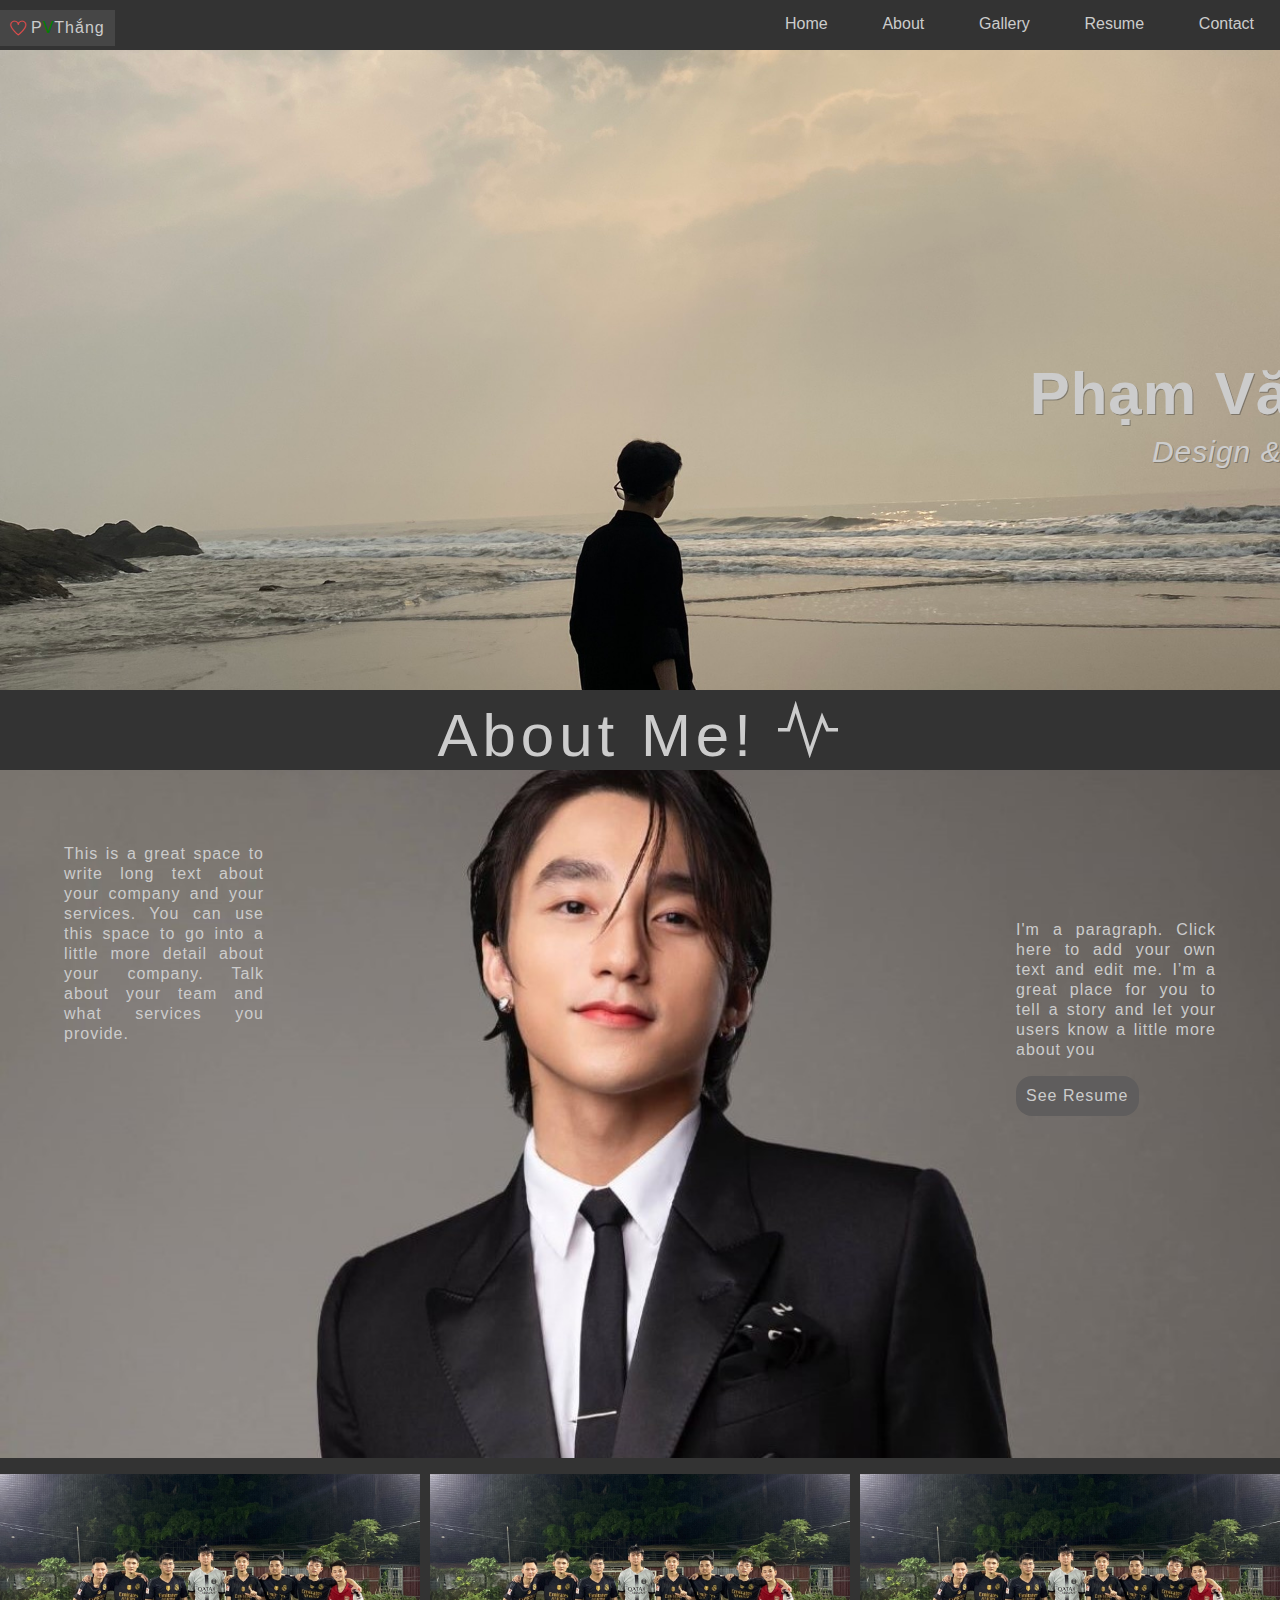
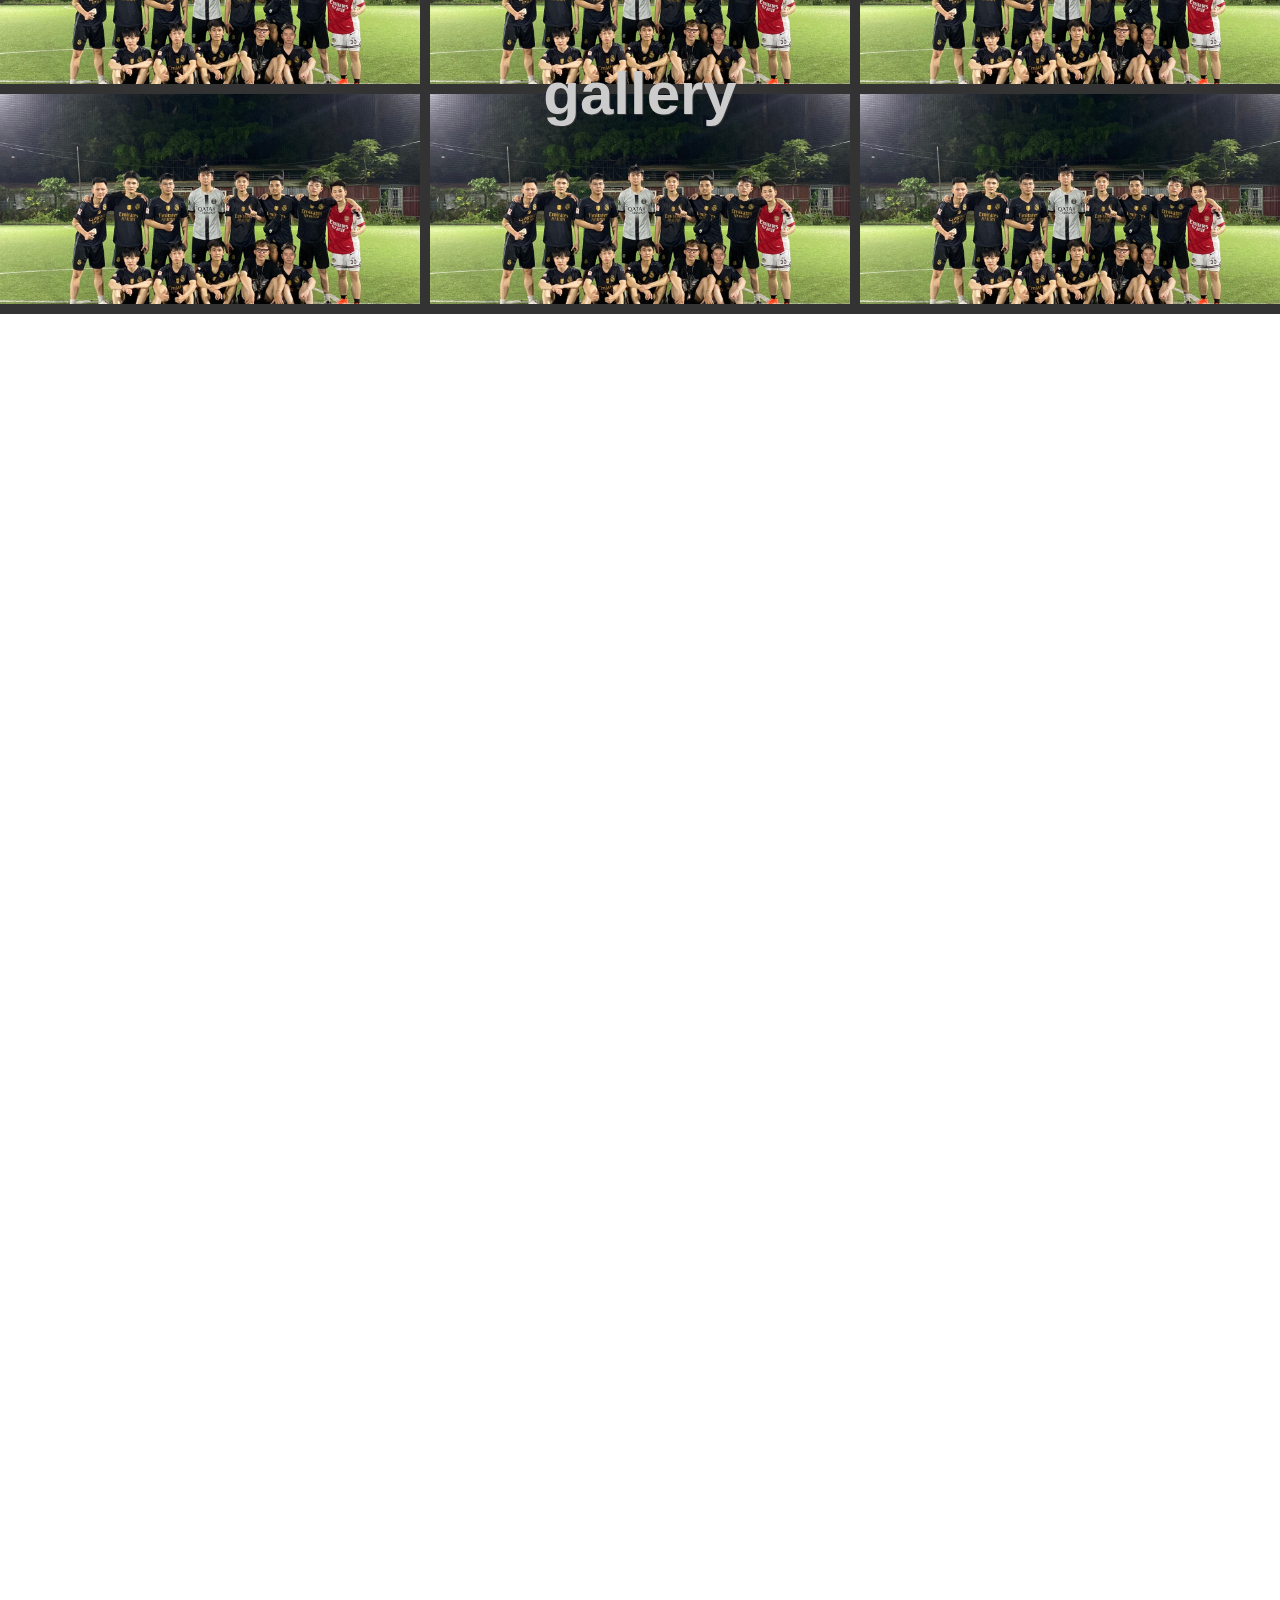
==== commit 2c8531e1: "update gallery" ====
--- a/index.html
+++ b/index.html
@@ -17,23 +17,23 @@
          <div id="header" class="row__full">
                 <div class="logo ">
                      <a href="#" class="logo__list padding__botton">
-                        <i class="ti-heart logo__icon font__text color__text"></i>
-                        <p class="logo__name font__text color__text">P<span>V</span>Thắng</p>
+                        <i class="ti-heart logo__icon font__text-small color__text"></i>
+                        <p class="logo__name font__text-small color__text">P<span>V</span>Thắng</p>
                     </a>
                 </div>
 
                 <nav class="navbar">
                     <ul class="navbar__list " >
-                        <li class="navbar__list-item "><a href="#" class="padding__botton font__text color__text" >Home</a></li>
-                        <li class="navbar__list-item "><a href="#about"  class="padding__botton font__text color__text">About</a></li>
-                        <li class="navbar__list-item "><a href=""  class="padding__botton font__text color__text">Gallery</a></li>
-                        <li class="navbar__list-item "><a href=""  class="padding__botton font__text color__text">Resume</a></li>
-                        <li class="navbar__list-item "><a href=""  class="padding__botton font__text color__text">Contact</a></li>
+                        <li class="navbar__list-item "><a href="#" class="padding__botton font__text-small color__text" >Home</a></li>
+                        <li class="navbar__list-item "><a href="#about"  class="padding__botton font__text-small color__text">About</a></li>
+                        <li class="navbar__list-item "><a href="#gallery"  class="padding__botton font__text-small color__text">Gallery</a></li>
+                        <li class="navbar__list-item "><a href=""  class="padding__botton font__text-small color__text">Resume</a></li>
+                        <li class="navbar__list-item "><a href=""  class="padding__botton font__text-small color__text">Contact</a></li>
                     </ul>
                 </nav>
                 
                 <div id="header__menu" class="margin__top">
-                    <i class="ti-menu header__menu-btn padding__botton font__text color__text"></i>
+                    <i class="ti-menu header__menu-btn padding__botton font__text-small color__text"></i>
                 </div>
  
          </div>
@@ -41,7 +41,7 @@
           <!-- begin-slider -->
          <div class="slider row__full ">
             <div class="slider__position">
-            <h3 class="slider__name color__text">Phạm Văn Thắng</h3>
+            <h3 class="slider__name  color__text font__text-big">Phạm Văn Thắng</h3>
             <p class="slider__desc padding__botton margin__top color__text">Design & Develop</p>
         </div>
         </div> 
@@ -51,11 +51,11 @@
           <div id="container">
             <div id="content">
 
-                <div id="about" class="">
+                <div id="about">
                     <div class="about__list">
-                    <h3 class="about__me color__text">About Me! <i class="ti-pulse"> </i></h3>
+                    <h3 class="about__me color__text padding__botton font__text-big">About Me! <i class="ti-pulse"> </i></h3>
                     
-                        <div class="about__me-item1 color__text font__text">
+                        <div class="about__me-item1 color__text font__text-small">
                             <p>This is a great space to write long text about your
                                 company and your services. You can use this space
                                  to go into a little more detail about your company.
@@ -63,7 +63,7 @@
                             </p>
                         </div>
 
-                        <div class="about__me-item2 color__text font__text">
+                        <div class="about__me-item2 color__text font__text-small">
                             <p>
                                 I'm a paragraph. Click here to 
                                 add your own text and edit me.
@@ -76,7 +76,55 @@
                 </div>
                 </div>
 
+                <div id="gallery" class="row__full">
+                    <h3 class="color__text font__text-big ">gallery</h3>
+                    <div class="gallery__list">
+                        <div class="gallery__list-item">
+                            <div class="gallery__img">
+                            </div>
+                            <p>i am pham van thang</p>
+                            <i class="ti-share-alt"></i>
 
+                        </div>
+                        <div class="gallery__list-item">
+                            <div class="gallery__img">
+                            </div>
+                            <p>i am pham van thang</p>
+                            <i class="ti-share-alt"></i>
+
+                        </div>
+                        <div class="gallery__list-item">
+                            <div class="gallery__img">
+                            </div>
+                            <p>i am pham van thang</p>
+                            <i class="ti-share-alt"></i>
+
+                        </div>
+                        <div class="gallery__list-item">
+                            <div class="gallery__img">
+                            </div>
+                            <p>i am pham van thang</p>
+                            <i class="ti-share-alt"></i>
+
+                        </div>
+                        <div class="gallery__list-item">
+                            <div class="gallery__img">
+
+                            </div>
+                            <p>i am pham van thang</p>
+                            <i class="ti-share-alt"></i>
+
+                        </div>
+                        <div class="gallery__list-item">
+                            <div class="gallery__img">
+                            </div>
+                            <p>i am pham van thang</p>
+                            <i class="ti-share-alt"></i>
+
+                        </div>
+                        
+                    </div>
+                </div>
 
 
 
--- a/assets/css/style.css
+++ b/assets/css/style.css
@@ -87,6 +87,7 @@
 /* end header */
 /* slidewr */
 .slider {
+    margin-top: 5rem;
     position: relative;
     background: url(../img/7cc66639fc165e48070713.jpg) no-repeat center/ cover;
     padding-top: 50%;
@@ -117,13 +118,12 @@
 
 
 .slider .slider__name {
-    font-size: 6rem;
+    
     letter-spacing: 0.1rem;
     text-shadow: 0.1rem 0.1rem rgba(51, 51, 51,0.4);
     padding:  1.6rem ;
 }
 .slider .slider__desc {
-    margin-top: 1.6rem;
     font-size: 3rem;
     letter-spacing: 0.1rem;
     text-shadow: 1px 1px rgba(51, 51, 51,0.4);
@@ -141,31 +141,33 @@
 
 /* about */
 #about {
- padding-top: 15rem;
+ 
     
 }
 #about .about__list {
     position: relative;
     background: url(../img/4KG2VgKFDJWqdtg4UMRqk5CnkJVoCpe5QMd20Pf7.jpg) no-repeat top / cover;
-    padding-top: 50%;
+    padding-top: 60%;
     
 }
 
 #about .about__me {
     position: absolute;
-    top: -8rem;
+    top: 0;
     left: 0;
     right: 0;
-    font-size: 6rem;
-    text-align: center;
-    text-decoration: underline;
+    
+    text-align: center;
+    
     font-weight: 100;
     letter-spacing: 0.5rem;
+    background-color: rgba(51, 51, 51);
+    
 }
 
 #about .about__me-item1 {
     position: absolute;
-    top: 10%;
+    top: 20%;
     left: 5%;
     width: 20rem;
     letter-spacing: 0.1rem;
@@ -196,4 +198,84 @@
 #about .about__me-resume:hover {
     background-color: #ccc;
     color: #333;
+}
+
+/* gallery */
+
+#gallery {
+    position: relative;
+    margin-top: 1.6rem;
+}
+
+#gallery:hover h3{
+    display: none;
+}
+#gallery h3 {
+    position: absolute;
+    z-index: 3;
+    top: 50%;
+    left: 50%;
+    transform: translate(-50%, -50%);
+    text-shadow: 1px 1px rgba(51, 51, 51,1);
+}
+
+#gallery .gallery__list{
+    display: grid;
+    grid-template-columns: auto auto auto;
+    grid-template-rows: auto auto auto;
+    gap: 1rem;
+}
+
+#gallery .gallery__list-item {
+    position: relative;
+    width: 100%;
+    background-color: #333;
+    cursor: pointer;
+    overflow: hidden;
+}
+
+#gallery .gallery__list-item .gallery__img {
+        background: url(../img/cbe022e6b8c91a9743d89.jpg) no-repeat center/cover;
+        padding-top: 50%;
+        opacity: 1;
+        transition: opacity 0.4s ease-in;
+        transition: transform 0.8s ease-in-out;
+}
+
+#gallery .gallery__list-item:hover  .gallery__img {
+    transform: scale(1.1);
+    opacity: 0.4;
+}
+
+#gallery .gallery__list-item p {
+    position: absolute;
+    top: 50%;
+    transform: translateY(-50%);
+    color: #fff;
+    font-size: 1.6rem;
+    width: 100%;
+    text-align: center;
+    z-index: 2;
+    display: none;
+    letter-spacing: 0.1rem;
+}
+
+#gallery .gallery__list-item:hover p {
+    display:block;
+}
+#gallery .gallery__list-item .ti-share-alt {
+    position: absolute;
+    bottom: 0;
+    right: 0;
+    font-size: 1.6rem;
+    padding: 1rem;
+    display:none;
+    color: #fff;
+}
+#gallery .gallery__list-item:hover i {
+    display:block;
+}
+
+#gallery .gallery__list-item .ti-share-alt:hover{
+    opacity: 0.8;
 }--- a/assets/css/base.css
+++ b/assets/css/base.css
@@ -15,8 +15,12 @@
     padding: 1rem
 }
 
-.font__text {
+.font__text-small {
     font-size: 1.6rem;
+}
+
+.font__text-big {
+    font-size: 6rem;
 }
 
 .margin__top{
--- a/assets/css/reponsive.css
+++ b/assets/css/reponsive.css
@@ -1,6 +1,8 @@
 /* pc */
 @media only screen and  (min-width: 64em) {
     /* class chung */
+
+
 
     #header__menu {
         display: none;
@@ -8,6 +10,8 @@
     #header .navbar__list .navbar__list-item {
         margin-top: 1.6rem;
     }
+    /* SLIDER */
+    
 
     /* about */
     #about .about__me-item1 {
@@ -50,9 +54,13 @@
 
 /* mobile */
 @media only screen and   (max-width:  47.9375em) {
+    /* class chung */
+    
+
+
     /* begin-header */
     .navbar {
-        margin-left: 10rem;
+        margin-left: 4rem;
         width: 100%;
     }
 
@@ -74,29 +82,29 @@
     }
 
     /* begin about */
-    #about {
-        padding-top: 10rem;
-           
-       }
+    
+
+
     #about .about__me {
-        top: -6rem;
         font-size: 3rem;
     }
 
     #about .about__me-item1 {
-        top: 0;
+        top: 28%;
         font-size: 1rem;
         width: 10rem;
         letter-spacing: 0.0rem;
+        line-height: normal;
     }
     #about .about__me-item2 {
-        top: 0;
+        top: 28%;
         font-size: 1rem;
         width: 10rem;
-            
+        line-height: normal;
     }
 
     #about .about__me-resume {
+        margin-top: 0.1rem;
         font-size: 1rem;
     }
 }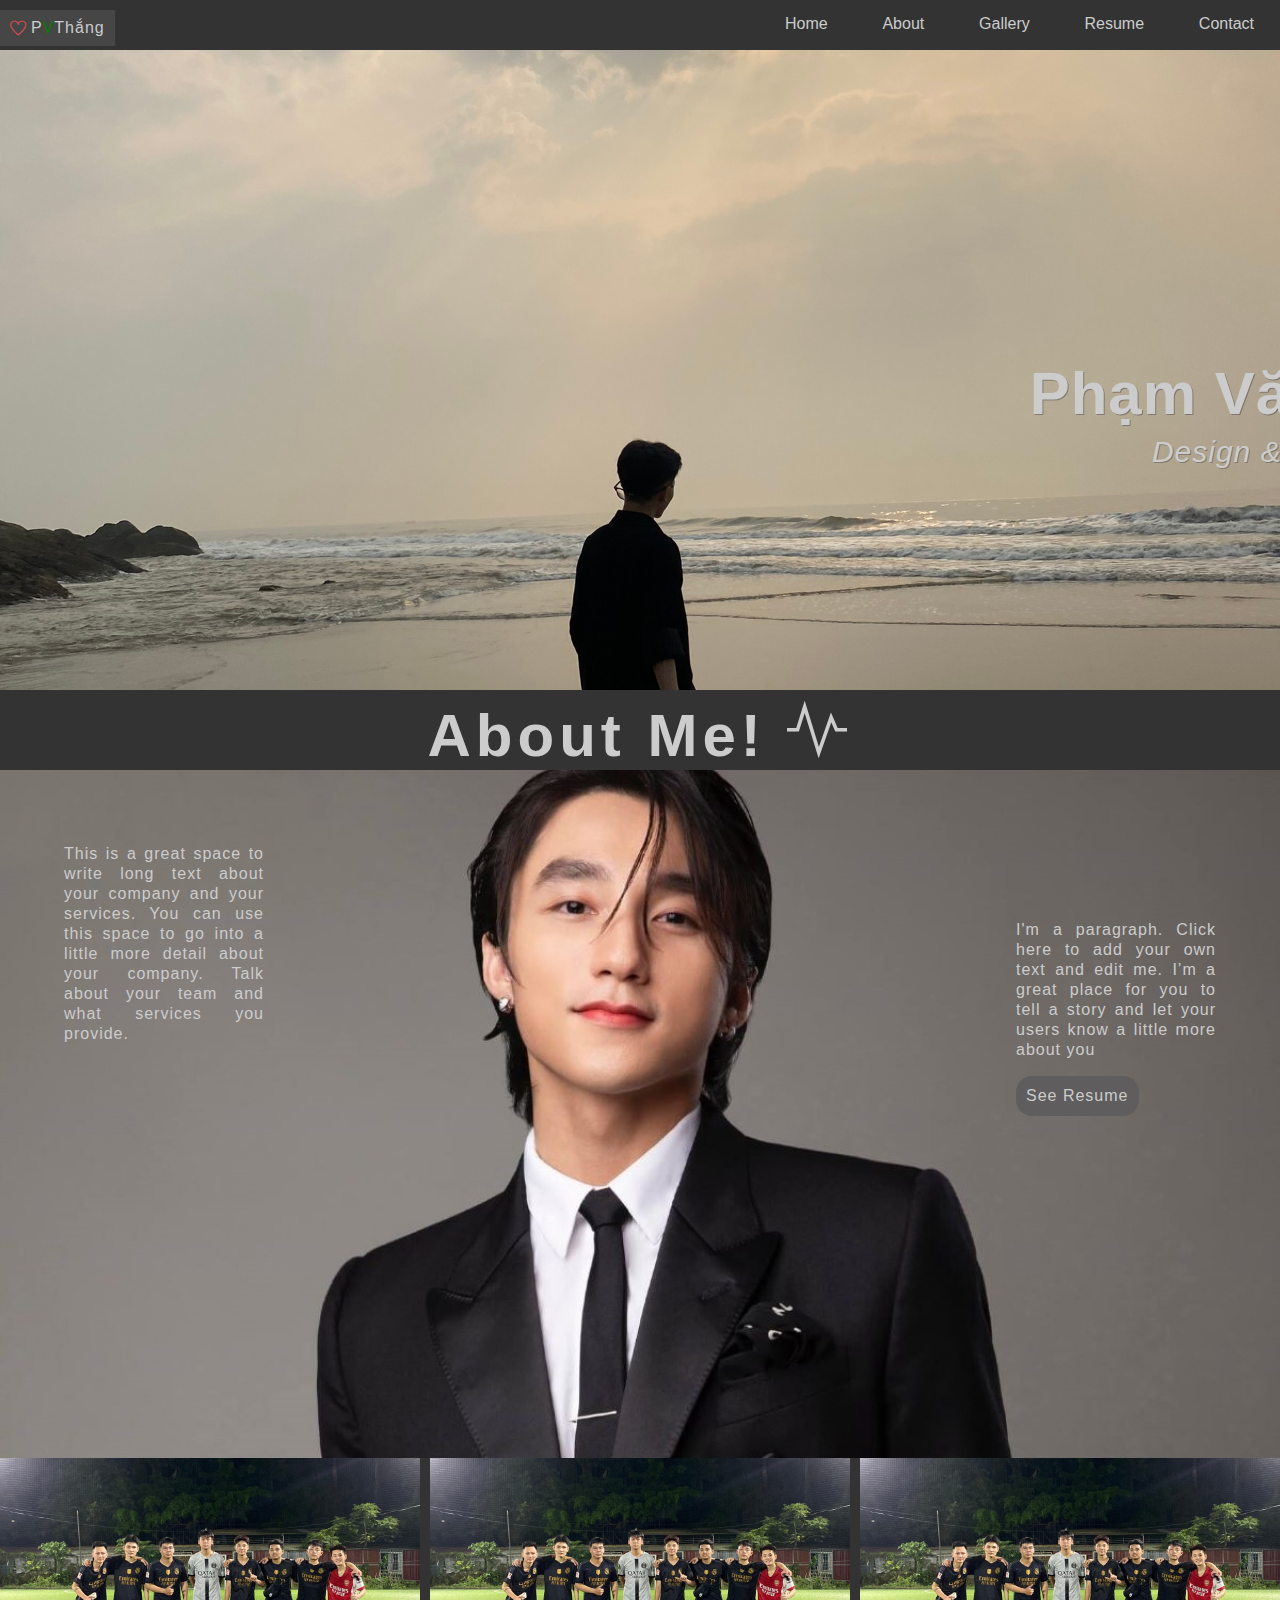
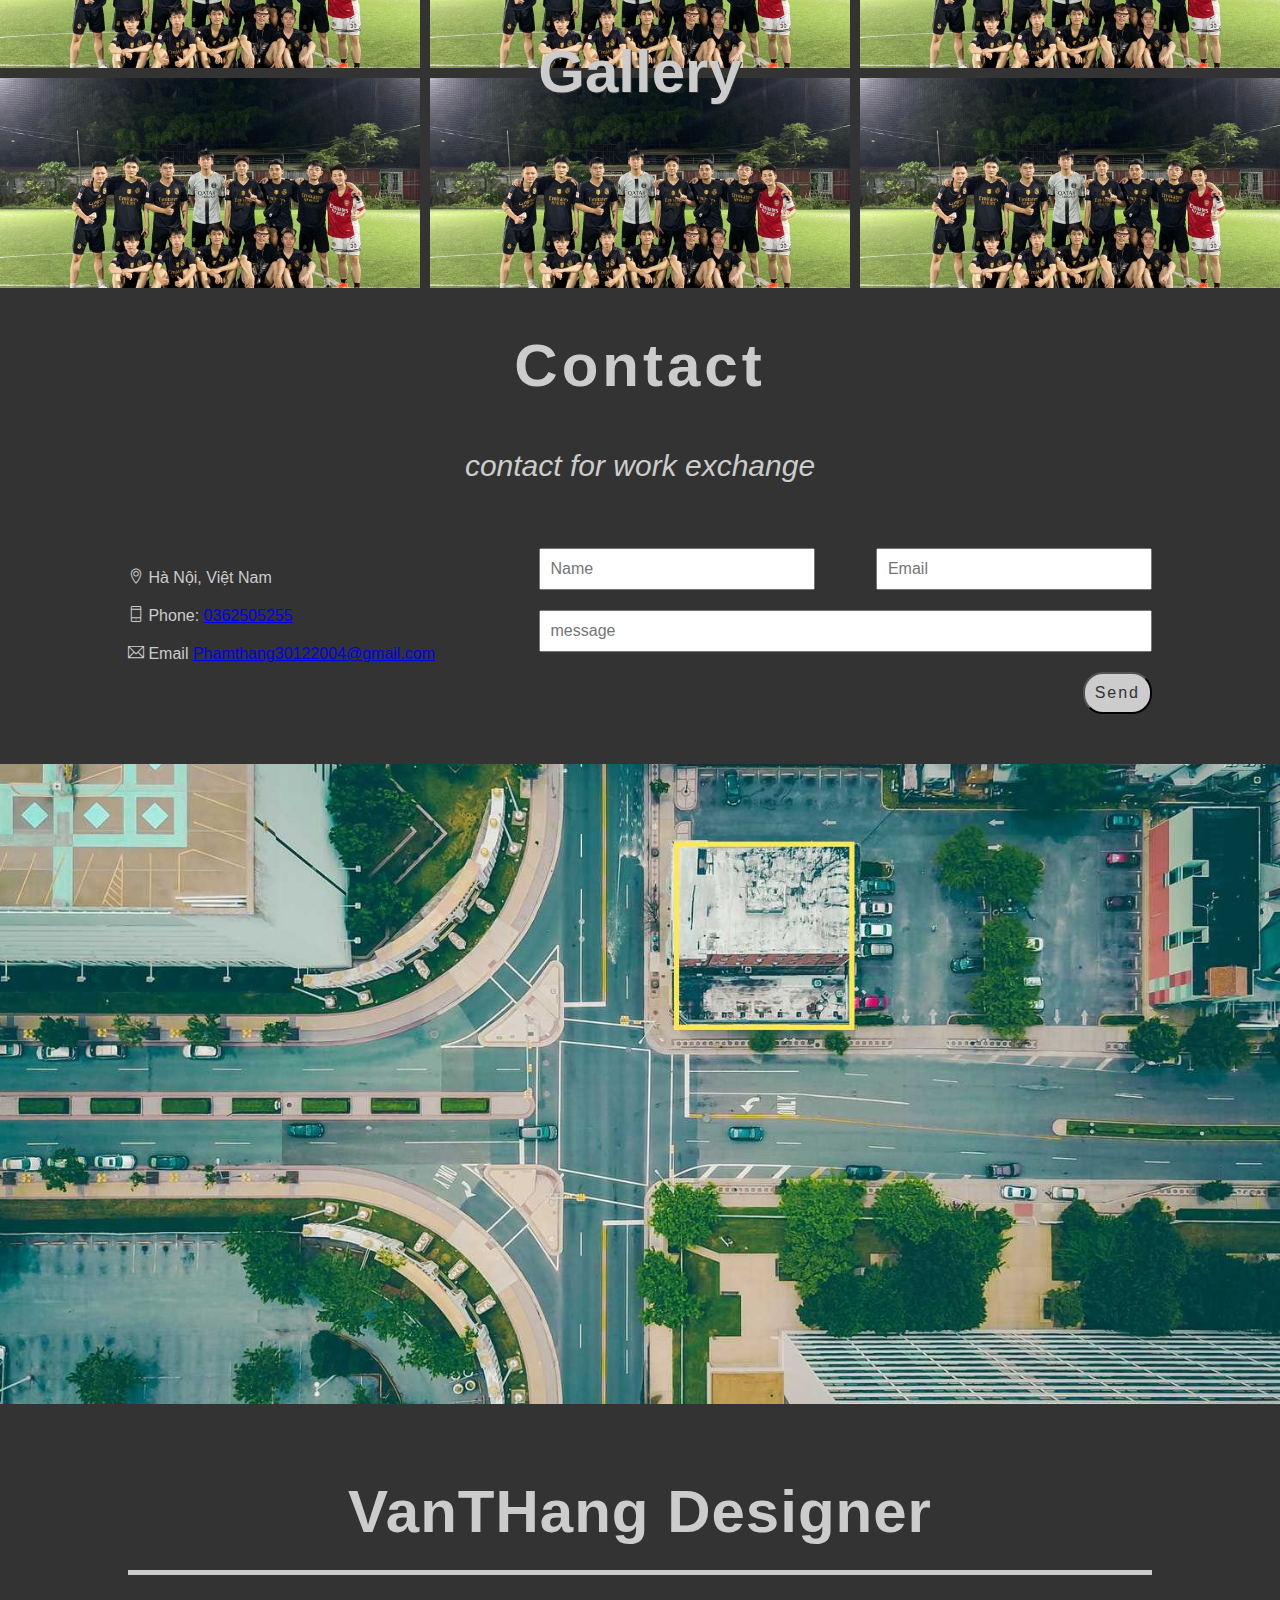
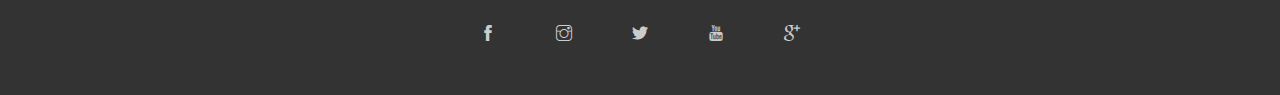
==== commit faf4c0c1: "done" ====
--- a/index.html
+++ b/index.html
@@ -6,8 +6,8 @@
     <title>Document</title>
     <link rel="shortcut icon" href="assets/img/ffb74d48d76775392c7615.jpg" type="image/x-icon">
     <link rel="stylesheet" href="assets/css/reset.css">
+    <link rel="stylesheet" href="assets/css/base.css">
     <link rel="stylesheet" href="assets/css/style.css">
-    <link rel="stylesheet" href="assets/css/base.css">
     <link rel="stylesheet" href="assets/css/reponsive.css">
     <link rel="stylesheet" href="assets/fonts/themify-icons.css">
 </head>
@@ -16,7 +16,7 @@
         <!-- begin header -->
          <div id="header" class="row__full">
                 <div class="logo ">
-                     <a href="#" class="logo__list padding__botton">
+                     <a href="index.html#" class="logo__list padding__botton">
                         <i class="ti-heart logo__icon font__text-small color__text"></i>
                         <p class="logo__name font__text-small color__text">P<span>V</span>Thắng</p>
                     </a>
@@ -27,8 +27,8 @@
                         <li class="navbar__list-item "><a href="#" class="padding__botton font__text-small color__text" >Home</a></li>
                         <li class="navbar__list-item "><a href="#about"  class="padding__botton font__text-small color__text">About</a></li>
                         <li class="navbar__list-item "><a href="#gallery"  class="padding__botton font__text-small color__text">Gallery</a></li>
-                        <li class="navbar__list-item "><a href=""  class="padding__botton font__text-small color__text">Resume</a></li>
-                        <li class="navbar__list-item "><a href=""  class="padding__botton font__text-small color__text">Contact</a></li>
+                        <li class="navbar__list-item "><a href="resume.html"  class="padding__botton font__text-small color__text">Resume</a></li>
+                        <li class="navbar__list-item "><a href="#contact"  class="padding__botton font__text-small color__text">Contact</a></li>
                     </ul>
                 </nav>
                 
@@ -77,34 +77,34 @@
                 </div>
 
                 <div id="gallery" class="row__full">
-                    <h3 class="color__text font__text-big ">gallery</h3>
+                    <h3 class="color__text font__text-big ">Gallery</h3>
                     <div class="gallery__list">
                         <div class="gallery__list-item">
                             <div class="gallery__img">
                             </div>
                             <p>i am pham van thang</p>
-                            <i class="ti-share-alt"></i>
+                            <i class="ti-share-alt btn__share"></i>
 
                         </div>
                         <div class="gallery__list-item">
                             <div class="gallery__img">
                             </div>
                             <p>i am pham van thang</p>
-                            <i class="ti-share-alt"></i>
+                            <i class="ti-share-alt btn__share"></i>
 
                         </div>
                         <div class="gallery__list-item">
                             <div class="gallery__img">
                             </div>
                             <p>i am pham van thang</p>
-                            <i class="ti-share-alt"></i>
+                            <i class="ti-share-alt btn__share"></i>
 
                         </div>
                         <div class="gallery__list-item">
                             <div class="gallery__img">
                             </div>
                             <p>i am pham van thang</p>
-                            <i class="ti-share-alt"></i>
+                            <i class="ti-share-alt btn__share"></i>
 
                         </div>
                         <div class="gallery__list-item">
@@ -112,32 +112,87 @@
 
                             </div>
                             <p>i am pham van thang</p>
-                            <i class="ti-share-alt"></i>
+                            <i class="ti-share-alt btn__share"></i>
 
                         </div>
                         <div class="gallery__list-item">
                             <div class="gallery__img">
                             </div>
                             <p>i am pham van thang</p>
-                            <i class="ti-share-alt"></i>
+                            <i class="ti-share-alt btn__share"></i>
 
                         </div>
                         
                     </div>
                 </div>
+                <!-- share -->
+                
+              
+                <!-- contact -->
+                 <div id="contact">
+                    <h3>Contact</h3>
+                    <p>contact for work exchange</p>
+                    <div class="contact__container">
+                    <div class="contact__icon">
+                        <ul>
+                            <li class=" contact__icon-item"><i class="ti-location-pin"></i> Hà Nội, Việt Nam</li>
+                            <li class=" contact__icon-item"><i class="ti-mobile"></i> Phone: <a href="tel: 0362505255">0362505255</a></li>
+                            <li class=" contact__icon-item"><i class="ti-email"></i> Email <a href="mailto:Phamthang30122004@gmail.com">Phamthang30122004@gmail.com</a></li>
+                        </ul>
+                    </div>
+                    <form action="">
+                    <div class="contact__text">
+                        <input class="padding__botton contact__text-item contact__text-Name" type="text" placeholder="Name" required >
+                        <input class="padding__botton contact__text-item contact__text-Email" type="text" placeholder="Email" required>
+                        <input class="padding__botton contact__text-item contact__text-Message" type="text" placeholder="message" required>
+                        <input class="padding__botton contact__text-botton" type="submit" value="Send">
+                    </div>
+                </form>
+                 </div>
+                 <div class="map">
 
+                 </div>
+                </div>
 
-
+                
             </div>
           </div>
           <!-- end body -->
-
+          
 
           <!-- footer -->
            <div id="footer">
+                <div class="box">
+                <h3>VanTHang Designer</h3>
 
+                <ul class="icon__list">
+                     <li class="icon__list-item"><a href="http://facebook.com"><i class="ti-facebook"></i></a></li>
+                     <li class="icon__list-item"><a href="http://instagram.com"><i class="ti-instagram"></i></a></li>
+                     <li class="icon__list-item"><a href="https://x.com/"><i class="ti-twitter-alt"></i></a></li>
+                     <li class="icon__list-item"><a href="https://www.youtube.com/"><i class="ti-youtube"></i></a></li>
+                     <li class="icon__list-item"><a href="https://www.google.com.vn/"><i class="ti-google"></i></a></li>
+                </ul>
            </div>
+        </div>
     </div>
+
+    <div class="share js-share">
+        
+        <div class="share__box ">
+        <i class="ti-close close padding__botton"></i>
+        <ul class="share__list">
+            <li class="share__list-item"><a href="http://facebook.com"><i class="ti-facebook"></i></a></li>
+            <li class="share__list-item"><a href="http://instagram.com"><i class="ti-instagram"></i></a></li>
+            <li class="share__list-item"><a href="https://x.com/"><i class="ti-twitter-alt"></i></a></li>
+            <li class="share__list-item"><a href="https://www.youtube.com/"><i class="ti-youtube"></i></a></li>
+            <li class="share__list-item"><a href="https://www.google.com.vn/"><i class="ti-google"></i></a></li>
+        </ul>
+        <form action="" class="form__link">
+        <input class="link__copy padding__botton " type="text" value="https://www.wix.com/demone2/actor-model-resume?pgid=jcoipdc8-50ee9af3-6ba2-456a-8368-01cbfce5f4d0">
+        <button class="btn__copy padding__botton " title="Copy link"><i class="ti-layers"></i></button>
+    </form>
+    </div>
+</div>
     <script src="script.js"></script>
 </body>
 </html>--- a/assets/css/base.css
+++ b/assets/css/base.css
@@ -31,6 +31,3 @@
 .color__text {
     color: #ccc;
 } 
-.spacing__text {
-    
-}--- a/assets/css/style.css
+++ b/assets/css/style.css
@@ -1,5 +1,5 @@
 #main {
- min-height: 10000px;
+    
 }
 /* begin-header */
 #header{
@@ -135,6 +135,7 @@
     
 }
 #content {
+    
     width: 100%;
     background-color: #333; 
 }
@@ -156,10 +157,8 @@
     top: 0;
     left: 0;
     right: 0;
-    
-    text-align: center;
-    
-    font-weight: 100;
+    text-align: center;
+    font-weight: 700;
     letter-spacing: 0.5rem;
     background-color: rgba(51, 51, 51);
     
@@ -204,19 +203,23 @@
 
 #gallery {
     position: relative;
-    margin-top: 1.6rem;
-}
-
-#gallery:hover h3{
-    display: none;
-}
+}
+
+
 #gallery h3 {
     position: absolute;
     z-index: 3;
     top: 50%;
     left: 50%;
-    transform: translate(-50%, -50%);
+    transform: translate(-50%, -90%);
     text-shadow: 1px 1px rgba(51, 51, 51,1);
+    opacity: 1;
+    transition: opacity 0.5s ease-in;
+    font-family: 700;
+}
+
+#gallery:hover h3{
+    opacity: 0;
 }
 
 #gallery .gallery__list{
@@ -239,7 +242,7 @@
         padding-top: 50%;
         opacity: 1;
         transition: opacity 0.4s ease-in;
-        transition: transform 0.8s ease-in-out;
+        transition: transform  0.8s ease-in-out;
 }
 
 #gallery .gallery__list-item:hover  .gallery__img {
@@ -263,7 +266,7 @@
 #gallery .gallery__list-item:hover p {
     display:block;
 }
-#gallery .gallery__list-item .ti-share-alt {
+#gallery .gallery__list-item .btn__share {
     position: absolute;
     bottom: 0;
     right: 0;
@@ -272,10 +275,253 @@
     display:none;
     color: #fff;
 }
+
 #gallery .gallery__list-item:hover i {
     display:block;
 }
 
 #gallery .gallery__list-item .ti-share-alt:hover{
     opacity: 0.8;
-}+}
+
+/* contact */
+#contact {
+    position: relative;
+    width: 100%;
+}
+
+#contact h3 {
+    position: absolute;
+    top: 5rem;
+    padding: 1rem 0;
+    width: 100%;
+    text-align: center;
+    color: #ccc;
+    font-size: 6rem;
+    letter-spacing: 0.4rem;
+}
+
+#contact p{
+    position: absolute;
+    top: 15rem;
+    padding: 1rem 0;
+    width: 100%;
+    text-align: center;
+    color: #ccc;
+    font-size: 3rem;
+    font-style: italic;
+}
+
+#contact .contact__container {
+    width: 80%;
+    padding-top: 25rem ;
+    padding-bottom: 5rem;
+    margin: 0 auto ;
+    display: flex;
+    
+}
+
+#contact .contact__container .contact__icon{
+    flex-basis: 50%;
+}
+
+#contact .contact__icon li{
+    list-style: none;
+    margin: 2rem 0;
+    font-size: 1.6rem;
+    color: #ccc;
+}
+
+
+#contact .contact__icon a{
+    
+}
+#contact .contact__container .contact__text{
+    flex-basis: 50%;
+    
+}
+
+#contact  .contact__text .contact__text-item{
+    display: inline-block;
+}
+
+#contact  .contact__text .contact__text-Name{
+    width: 45%;
+    font-size: 1.6rem;
+}
+#contact  .contact__text .contact__text-Email{
+    width: 45%;
+    float: right;
+    font-size: 1.6rem;
+}
+
+#contact  .contact__text .contact__text-Message{
+    width: 100%;
+    margin-top: 2rem;
+    font-size: 1.6rem;
+}
+#contact  .contact__text .contact__text-botton{
+    margin-top: 2rem;
+    float: right;
+    background-color: #ccc;
+    color: #333;
+    font-size: 1.6rem;
+    border-radius: 2rem;
+    font-weight: 500;
+    letter-spacing: 0.2rem;
+    outline: none;
+}
+
+#contact  .contact__text .contact__text-botton:hover{
+    opacity: 0.8;
+}
+
+#contact  .map {
+    width: 100%;
+    background: url(../img/map.jpg) no-repeat center/ cover;
+    padding-top: 50%;
+}
+
+/* footer */
+#footer {
+    width: 100%;
+    min-height: 1rem;
+    background-color: #333;
+    display: flex;
+    flex-direction: column;
+    margin-top: auto;
+
+}
+#footer .box {
+    
+    width: 80%;
+    margin: 0 auto;
+}
+#footer h3{
+    padding-top: 10rem;
+    padding-bottom: 5rem;
+    width: 100%;
+    text-align: center;
+    color: #ccc;
+    font-size: 6rem;
+    letter-spacing: 0.1rem;
+    font-weight: 700;
+    border-bottom: 0.5rem solid #ccc;
+}
+
+#footer .icon__list {
+    padding: 5rem 0;
+    display: flex;
+    justify-content: center;
+}
+#footer .icon__list .icon__list-item {
+    margin: 0 2rem;
+    list-style: none;
+}
+
+#footer  .icon__list-item a{
+    text-decoration: none;
+    padding: 1rem;
+}
+
+#footer  .icon__list-item a:hover{
+    opacity: 0.8;
+}
+
+#footer  .icon__list-item i{
+    color: #ccc;
+    font-size: 1.6rem;
+}
+/* share */
+
+.share ,
+.open{
+    display: flex;
+}
+
+.share {
+    position: fixed;
+    top: 0;
+    right: 0;
+    bottom: 0;
+    left: 0;
+    background-color:  rgba(0,0,0,0.4);
+    align-items: center;
+    justify-content: center;
+    z-index: 60;
+    display: none;
+}
+
+.share__box{
+    margin:0 1.6rem;
+    position: relative;
+    background-color: #fff;
+    width: 60rem;
+    min-height: 20rem;
+    animation: presently ease-in 0.5 ;
+    text-align: center;
+}
+
+@keyframes presently{
+    from{
+        opacity: 0;
+        transform:translateX(-14rem);
+    }
+
+    to{
+        opacity: 1;
+        transform:translateX(0);
+    }
+}
+
+.share .share__list {
+    margin-top: 5rem;
+    display: flex;
+    justify-content: center;
+}
+
+
+.share .share__list .share__list-item{
+    margin: 0 2rem;
+    list-style: none;
+    padding: 1rem;
+    font-size: 1.6rem;
+    
+}
+.share .share__list .share__list-item a{
+    color:#333;
+}
+
+.share .share__list .share__list-item:hover a{
+    opacity: 0.7;
+}
+
+.share .share__box .form__link{
+    margin-top: 2rem
+    
+}
+
+.share .share__box .form__link .link__copy{
+    border: 0.2rem solid #000;
+}
+.share .share__box .form__link .btn__copy{
+    border: 0.2rem solid #000;
+    cursor: pointer;
+}
+
+.share .share__box .form__link .btn__copy:hover{
+    opacity: 0.6;
+}
+
+.share .share__box .close{
+    font-size: 1.6rem;
+    position: absolute;
+    top: 0;
+    right: 0;
+    cursor: pointer;
+}
+
+.share .share__box .close:hover{
+   
+    background-color: #ccc;
+}
--- a/assets/css/reponsive.css
+++ b/assets/css/reponsive.css
@@ -90,21 +90,93 @@
     }
 
     #about .about__me-item1 {
-        top: 28%;
+        top: 26%;
         font-size: 1rem;
         width: 10rem;
         letter-spacing: 0.0rem;
         line-height: normal;
     }
     #about .about__me-item2 {
-        top: 28%;
+        top: 26%;
         font-size: 1rem;
         width: 10rem;
         line-height: normal;
     }
 
     #about .about__me-resume {
-        margin-top: 0.1rem;
+        margin-top: 1rem;
         font-size: 1rem;
+
     }
+
+    /* galary */
+    #gallery {
+        position: relative;
+        margin-top: 5rem;
+    }
+    #gallery h3 {
+        position: absolute;
+        z-index: 3;
+        top: -1rem;
+        text-shadow: 1px 1px rgba(51, 51, 51,1);
+        width: 100%;
+        text-align: center;
+        padding: 1rem 0;
+        font-size:  3rem;
+        
+        letter-spacing: 0.5rem;
+        
+    }
+    #gallery:hover h3{
+        opacity: 1;
+    }
+    
+    #gallery .gallery__list{
+        display: grid;
+        grid-template-columns: 1fr;
+        grid-template-rows: auto ;
+        gap: 1rem;
+    }
+
+/* contact */
+    #contact h3 {
+        font-size: 3rem;  
+    }
+    #contact p {
+        top:10rem;
+        font-size: 1.6rem;  
+    }
+
+    #contact .contact__container {
+        padding-top: 20rem;
+        display: grid;
+        grid-template-columns: 1;
+        grid-template-rows: 1;
+    }
+    #contact .contact__container .contact__text{
+        margin-top: 5rem;
+    }
+
+    #contact  .contact__text .contact__text-botton{
+        width: 100%;
+    }
+
+    /* footer */
+    #footer .box {
+        width: 100%;
+        
+    }
+    #footer h3{
+        padding-top: 5rem;
+        padding-bottom: 2rem;
+        font-size: 3rem;
+    }
+    #footer .icon__list {
+        padding: 3rem 0;
+    }
+    #footer .icon__list .icon__list-item{
+        margin: 0 1rem;
+    }
+
+    
 }